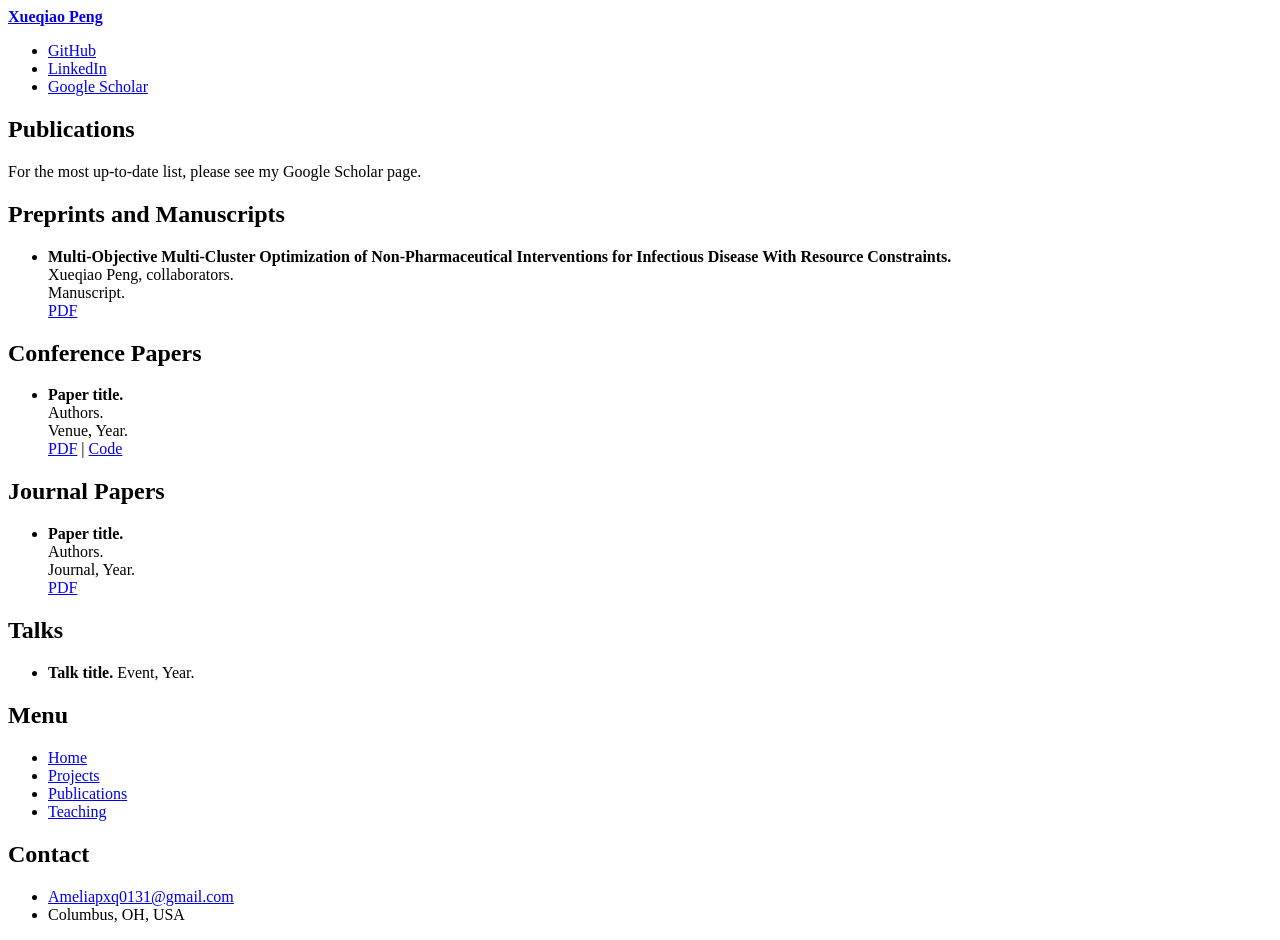
==== publications.html @ 325365a2 "Update and rename MDGAN.html to publications.html" ====
<!DOCTYPE HTML>
<html>
	<head>
		<title>Publications | Xueqiao Peng</title>
		<link rel="icon" href="images/favicon.png" type="image/x-icon">
		<meta charset="utf-8" />
		<meta name="viewport" content="width=device-width, initial-scale=1, user-scalable=no" />
		<link rel="stylesheet" href="assets/css/main.css" />
	</head>

	<body class="is-preload">

		<div id="wrapper">

			<div id="main">
				<div class="inner">

					<header id="header">
						<a href="index.html" class="logo"><strong>Xueqiao Peng</strong></a>
						<ul class="icons">
							<li><a href="#" class="icon brands fa-github"><span class="label">GitHub</span></a></li>
							<li><a href="#" class="icon brands fa-linkedin"><span class="label">LinkedIn</span></a></li>
							<li><a href="#" class="icon solid fa-graduation-cap"><span class="label">Google Scholar</span></a></li>
						</ul>
					</header>

					<section>
						<header class="major">
							<h1>Publications</h1>
						</header>

						<p>
							For the most up-to-date list, please see my Google Scholar page.
						</p>

						<header class="major">
							<h2>Preprints and Manuscripts</h2>
						</header>

						<ul>
							<li>
								<b>Multi-Objective Multi-Cluster Optimization of Non-Pharmaceutical Interventions for Infectious Disease With Resource Constraints.</b><br>
								Xueqiao Peng, collaborators.<br>
								Manuscript.<br>
								<a href="#">PDF</a>
							</li>
						</ul>

						<header class="major">
							<h2>Conference Papers</h2>
						</header>

						<ul>
							<li>
								<b>Paper title.</b><br>
								Authors.<br>
								Venue, Year.<br>
								<a href="#">PDF</a> | <a href="#">Code</a>
							</li>
						</ul>

						<header class="major">
							<h2>Journal Papers</h2>
						</header>

						<ul>
							<li>
								<b>Paper title.</b><br>
								Authors.<br>
								Journal, Year.<br>
								<a href="#">PDF</a>
							</li>
						</ul>

						<header class="major">
							<h2>Talks</h2>
						</header>

						<ul>
							<li>
								<b>Talk title.</b> Event, Year.
							</li>
						</ul>

					</section>

				</div>
			</div>

			<div id="sidebar">
				<div class="inner">

					<nav id="menu">
						<header class="major">
							<h2>Menu</h2>
						</header>
						<ul>
							<li><a href="index.html">Home</a></li>
							<li><a href="projects.html">Projects</a></li>
							<li><a href="publications.html">Publications</a></li>
							<li><a href="teaching.html">Teaching</a></li>
						</ul>
					</nav>

					<section>
						<header class="major">
							<h2>Contact</h2>
						</header>
						<ul class="contact">
							<li class="icon solid fa-envelope">
								<a href="mailto:Ameliapxq0131@gmail.com">Ameliapxq0131@gmail.com</a>
							</li>
							<li class="icon solid fa-home">Columbus, OH, USA</li>
						</ul>
					</section>

					<footer id="footer"></footer>

				</div>
			</div>

		</div>

		<script src="assets/js/jquery.min.js"></script>
		<script src="assets/js/browser.min.js"></script>
		<script src="assets/js/breakpoints.min.js"></script>
		<script src="assets/js/util.js"></script>
		<script src="assets/js/main.js"></script>

	</body>
</html>
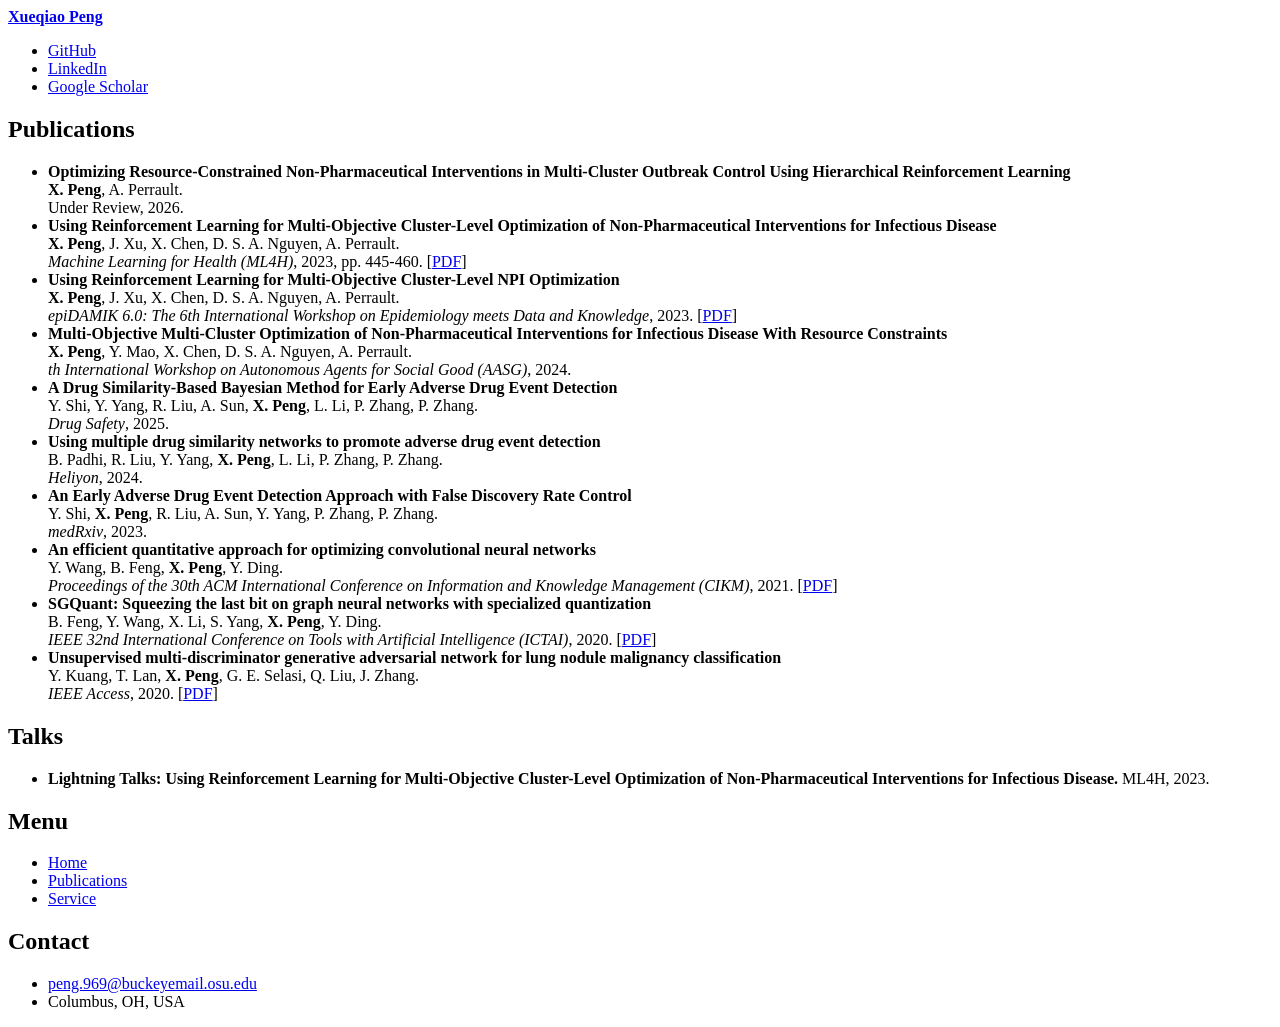
==== commit 11d01bc0: "english name" ====
--- a/publications.html
+++ b/publications.html
@@ -1,7 +1,7 @@
 <!DOCTYPE HTML>
 <html>
 	<head>
-		<title>Publications | Xueqiao Peng</title>
+		<title>Publications | Xueqiao(Amelia) Peng</title>
 		<link rel="icon" href="images/favicon.png" type="image/x-icon">
 		<meta charset="utf-8" />
 		<meta name="viewport" content="width=device-width, initial-scale=1, user-scalable=no" />
@@ -18,9 +18,21 @@
 					<header id="header">
 						<a href="index.html" class="logo"><strong>Xueqiao Peng</strong></a>
 						<ul class="icons">
-							<li><a href="#" class="icon brands fa-github"><span class="label">GitHub</span></a></li>
-							<li><a href="#" class="icon brands fa-linkedin"><span class="label">LinkedIn</span></a></li>
-							<li><a href="#" class="icon solid fa-graduation-cap"><span class="label">Google Scholar</span></a></li>
+							<li>
+								<a href="https://github.com/XueqiaoPeng" target="_blank" rel="noopener noreferrer" class="icon brands fa-github">
+									<span class="label">GitHub</span>
+								</a>
+							</li>
+							<li>
+								<a href="https://www.linkedin.com/in/xueqiao-peng-43959520b/" target="_blank" rel="noopener noreferrer" class="icon brands fa-linkedin">
+									<span class="label">LinkedIn</span>
+								</a>
+							</li>
+							<li>
+								<a href="https://scholar.google.com/citations?user=OROSNfIAAAAJ&hl=en" target="_blank" rel="noopener noreferrer" class="icon solid fa-graduation-cap">
+									<span class="label">Google Scholar</span>
+								</a>
+							</li>
 						</ul>
 					</header>
 
@@ -29,46 +41,78 @@
 							<h1>Publications</h1>
 						</header>
 
-						<p>
-							For the most up-to-date list, please see my Google Scholar page.
-						</p>
-
-						<header class="major">
-							<h2>Preprints and Manuscripts</h2>
-						</header>
-
 						<ul>
 							<li>
-								<b>Multi-Objective Multi-Cluster Optimization of Non-Pharmaceutical Interventions for Infectious Disease With Resource Constraints.</b><br>
-								Xueqiao Peng, collaborators.<br>
-								Manuscript.<br>
-								<a href="#">PDF</a>
+								<b>Optimizing Resource-Constrained Non-Pharmaceutical Interventions in Multi-Cluster Outbreak Control Using Hierarchical Reinforcement Learning</b><br>
+								<b>X. Peng</b>, A. Perrault.<br>
+								Under Review, 2026.<br>
+								<!-- <a href="papers/2026_hierarchical_rl_multicluster_npi.pdf" target="_blank" rel="noopener noreferrer">PDF</a> -->
 							</li>
-						</ul>
 
-						<header class="major">
-							<h2>Conference Papers</h2>
-						</header>
+							
+							<li>
+								<b>Using Reinforcement Learning for Multi-Objective Cluster-Level Optimization of Non-Pharmaceutical Interventions for Infectious Disease</b><br>
+								<b>X. Peng</b>, J. Xu, X. Chen, D. S. A. Nguyen, A. Perrault.<br>
+								<i>Machine Learning for Health (ML4H)</i>, 2023, pp. 445-460.
+								<span> [</span><a href="papers/peng23a.pdf" target="_blank" rel="noopener noreferrer">PDF</a><span>]</span>
+							</li>
 
-						<ul>
 							<li>
-								<b>Paper title.</b><br>
-								Authors.<br>
-								Venue, Year.<br>
-								<a href="#">PDF</a> | <a href="#">Code</a>
+								<b>Using Reinforcement Learning for Multi-Objective Cluster-Level NPI Optimization</b><br>
+								<b>X. Peng</b>, J. Xu, X. Chen, D. S. A. Nguyen, A. Perrault.<br>
+								<i>epiDAMIK 6.0: The 6th International Workshop on Epidemiology meets Data and Knowledge</i>, 2023.
+								<span> [</span><a href="papers/2023_epidamik_rl_npi.pdf" target="_blank" rel="noopener noreferrer">PDF</a><span>]</span>
 							</li>
-						</ul>
 
-						<header class="major">
-							<h2>Journal Papers</h2>
-						</header>
+							<li>
+								<b>Multi-Objective Multi-Cluster Optimization of Non-Pharmaceutical Interventions for Infectious Disease With Resource Constraints</b><br>
+								<b>X. Peng</b>, Y. Mao, X. Chen, D. S. A. Nguyen, A. Perrault.<br>
+								<i>th International Workshop on Autonomous Agents for Social Good (AASG)</i>,  2024.<br>
+								<!-- <a href="papers/preprint_multicluster_npi_resource_constraints.pdf" target="_blank" rel="noopener noreferrer">PDF</a> -->
+							</li>
 
-						<ul>
 							<li>
-								<b>Paper title.</b><br>
-								Authors.<br>
-								Journal, Year.<br>
-								<a href="#">PDF</a>
+								<b>A Drug Similarity-Based Bayesian Method for Early Adverse Drug Event Detection</b><br>
+								Y. Shi, Y. Yang, R. Liu, A. Sun, <b>X. Peng</b>, L. Li, P. Zhang, P. Zhang.<br>
+								<i>Drug Safety</i>, 2025.<br>
+								<!-- <a href="papers/2025_drugsafety_bayesian_drug_similarity.pdf" target="_blank" rel="noopener noreferrer">PDF</a> -->
+							</li>
+
+							<li>
+								<b>Using multiple drug similarity networks to promote adverse drug event detection</b><br>
+								B. Padhi, R. Liu, Y. Yang, <b>X. Peng</b>, L. Li, P. Zhang, P. Zhang.<br>
+								<i>Heliyon</i>, 2024.<br>
+								<!-- <a href="papers/2024_heliyon_drug_similarity_networks.pdf" target="_blank" rel="noopener noreferrer">PDF</a> -->
+							</li>
+
+
+							<li>
+								<b>An Early Adverse Drug Event Detection Approach with False Discovery Rate Control</b><br>
+								Y. Shi, <b>X. Peng</b>, R. Liu, A. Sun, Y. Yang, P. Zhang, P. Zhang.<br>
+								<i>medRxiv</i>, 2023.<br>
+								<!-- <a href="papers/2023_medrxiv_fdr_ade_detection.pdf" target="_blank" rel="noopener noreferrer">PDF</a> -->
+							</li>
+
+
+							<li>
+								<b>An efficient quantitative approach for optimizing convolutional neural networks</b><br>
+								Y. Wang, B. Feng, <b>X. Peng</b>, Y. Ding.<br>
+								<i>Proceedings of the 30th ACM International Conference on Information and Knowledge Management (CIKM)</i>, 2021.
+								<span> [</span><a href="papers/2021_cikm_quantitative_cnn_optimization.pdf" target="_blank" rel="noopener noreferrer">PDF</a><span>]</span>
+							</li>
+
+							<li>
+								<b>SGQuant: Squeezing the last bit on graph neural networks with specialized quantization</b><br>
+								B. Feng, Y. Wang, X. Li, S. Yang, <b>X. Peng</b>, Y. Ding.<br>
+								<i>IEEE 32nd International Conference on Tools with Artificial Intelligence (ICTAI)</i>, 2020.
+								<span> [</span><a href="papers/2020_ictai_sgquant.pdf" target="_blank" rel="noopener noreferrer">PDF</a><span>]</span>
+							</li>
+
+							<li>
+								<b>Unsupervised multi-discriminator generative adversarial network for lung nodule malignancy classification</b><br>
+								Y. Kuang, T. Lan, <b>X. Peng</b>, G. E. Selasi, Q. Liu, J. Zhang.<br>
+								<i>IEEE Access</i>, 2020.
+								<span> [</span><a href="papers/2020_ieeeaccess_mdgan_lung_nodule.pdf" target="_blank" rel="noopener noreferrer">PDF</a><span>]</span>
 							</li>
 						</ul>
 
@@ -77,9 +121,7 @@
 						</header>
 
 						<ul>
-							<li>
-								<b>Talk title.</b> Event, Year.
-							</li>
+							<li><b>Lightning Talks: Using Reinforcement Learning for Multi-Objective Cluster-Level Optimization of Non-Pharmaceutical Interventions for Infectious Disease.</b> ML4H, 2023.</li>
 						</ul>
 
 					</section>
@@ -96,9 +138,8 @@
 						</header>
 						<ul>
 							<li><a href="index.html">Home</a></li>
-							<li><a href="projects.html">Projects</a></li>
 							<li><a href="publications.html">Publications</a></li>
-							<li><a href="teaching.html">Teaching</a></li>
+							<li><a href="service.html">Service</a></li>
 						</ul>
 					</nav>
 
@@ -108,7 +149,7 @@
 						</header>
 						<ul class="contact">
 							<li class="icon solid fa-envelope">
-								<a href="mailto:Ameliapxq0131@gmail.com">Ameliapxq0131@gmail.com</a>
+								<a href="mailto:peng.969@buckeyemail.osu.edu">peng.969@buckeyemail.osu.edu</a>
 							</li>
 							<li class="icon solid fa-home">Columbus, OH, USA</li>
 						</ul>
@@ -128,4 +169,4 @@
 		<script src="assets/js/main.js"></script>
 
 	</body>
-</html>
+</html>
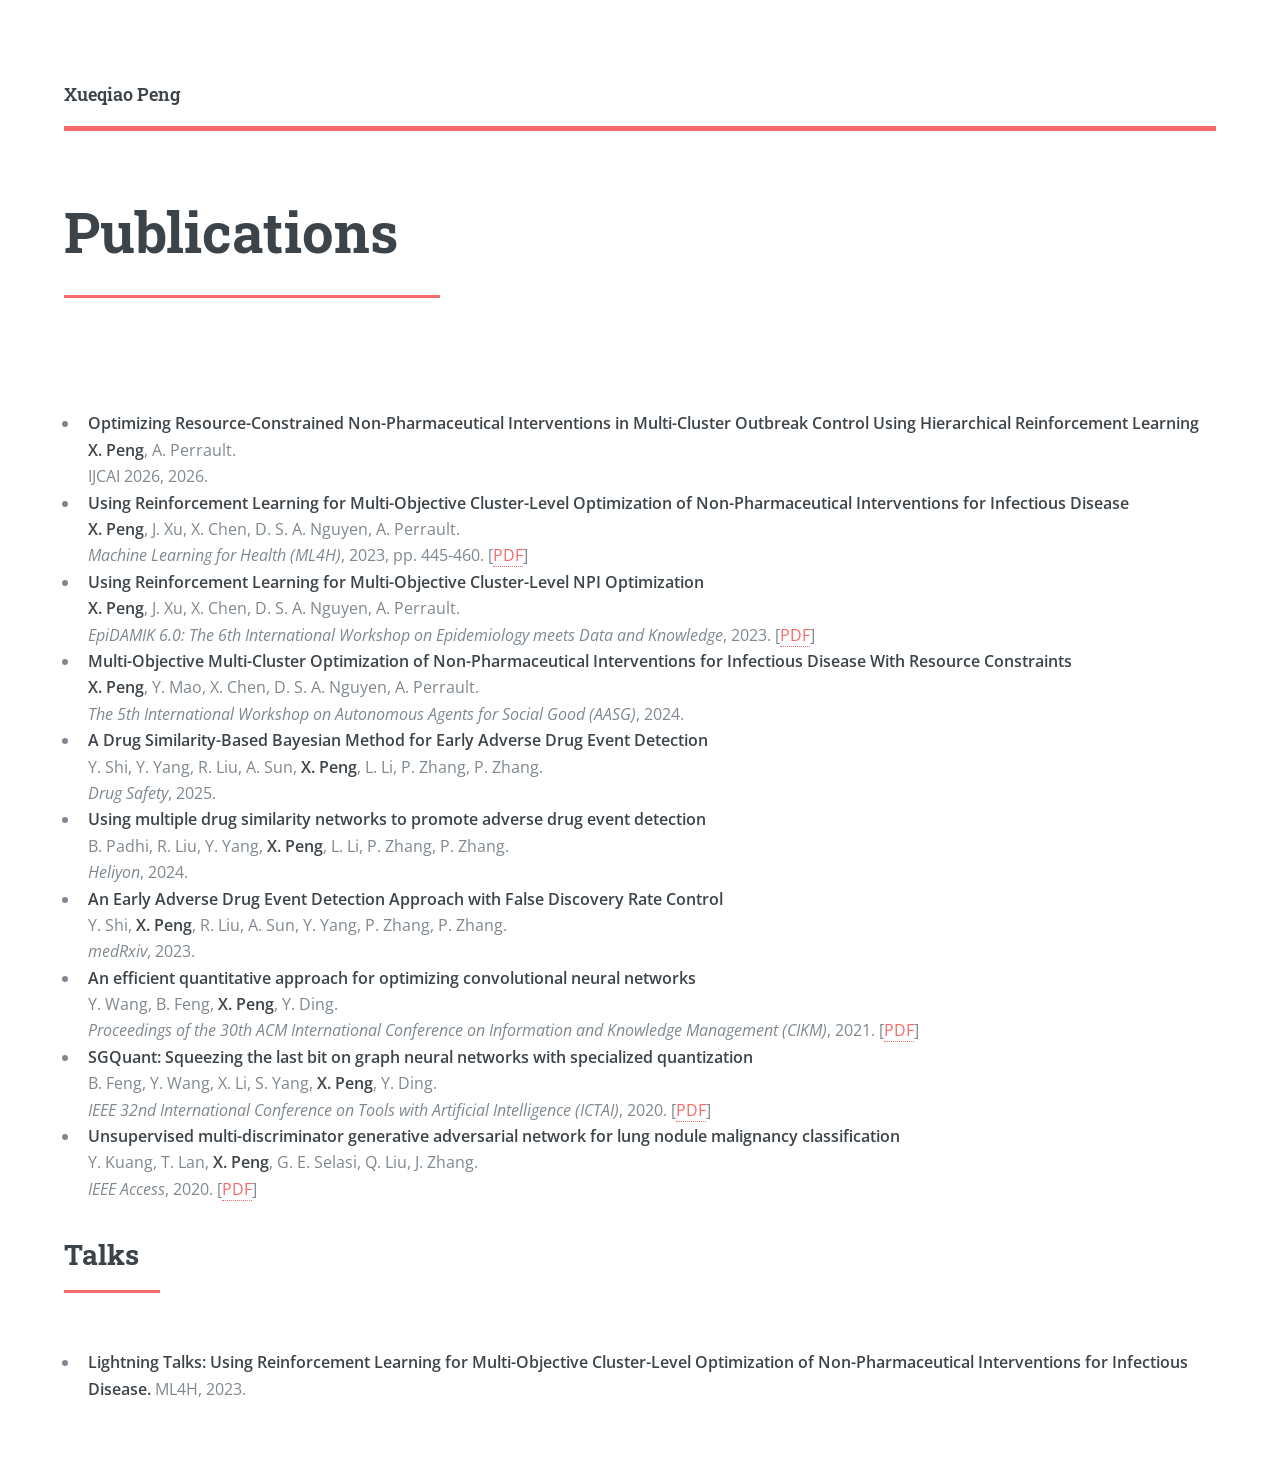
==== commit d2fa9c1a: "update paper" ====
--- a/publications.html
+++ b/publications.html
@@ -45,7 +45,7 @@
 							<li>
 								<b>Optimizing Resource-Constrained Non-Pharmaceutical Interventions in Multi-Cluster Outbreak Control Using Hierarchical Reinforcement Learning</b><br>
 								<b>X. Peng</b>, A. Perrault.<br>
-								Under Review, 2026.<br>
+								IJCAI 2026, 2026.<br>
 								<!-- <a href="papers/2026_hierarchical_rl_multicluster_npi.pdf" target="_blank" rel="noopener noreferrer">PDF</a> -->
 							</li>
 
@@ -60,14 +60,14 @@
 							<li>
 								<b>Using Reinforcement Learning for Multi-Objective Cluster-Level NPI Optimization</b><br>
 								<b>X. Peng</b>, J. Xu, X. Chen, D. S. A. Nguyen, A. Perrault.<br>
-								<i>epiDAMIK 6.0: The 6th International Workshop on Epidemiology meets Data and Knowledge</i>, 2023.
+								<i>EpiDAMIK 6.0: The 6th International Workshop on Epidemiology meets Data and Knowledge</i>, 2023.
 								<span> [</span><a href="papers/2023_epidamik_rl_npi.pdf" target="_blank" rel="noopener noreferrer">PDF</a><span>]</span>
 							</li>
 
 							<li>
 								<b>Multi-Objective Multi-Cluster Optimization of Non-Pharmaceutical Interventions for Infectious Disease With Resource Constraints</b><br>
 								<b>X. Peng</b>, Y. Mao, X. Chen, D. S. A. Nguyen, A. Perrault.<br>
-								<i>th International Workshop on Autonomous Agents for Social Good (AASG)</i>,  2024.<br>
+								<i>The 5th International Workshop on Autonomous Agents for Social Good (AASG)</i>,  2024.<br>
 								<!-- <a href="papers/preprint_multicluster_npi_resource_constraints.pdf" target="_blank" rel="noopener noreferrer">PDF</a> -->
 							</li>
 
--- a/assets/css/main.css
+++ b/assets/css/main.css
@@ -0,0 +1,2341 @@
+@import url(fontawesome-all.min.css);
+@import url("https://fonts.googleapis.com/css?family=Open+Sans:400,600,400italic,600italic|Roboto+Slab:400,700");
+/*
+	Editorial by HTML5 UP
+	html5up.net | @ajlkn
+	Free for personal and commercial use under the CCA 3.0 license (html5up.net/license)
+*/
+html, body, div, span, applet, object,
+iframe, h1, h2, h3, h4, h5, h6, p, blockquote,
+pre, a, abbr, acronym, address, big, cite,
+code, del, dfn, em, img, ins, kbd, q, s, samp,
+small, strike, strong, sub, sup, tt, var, b,
+u, i, center, dl, dt, dd, ol, ul, li, fieldset,
+form, label, legend, table, caption, tbody,
+tfoot, thead, tr, th, td, article, aside,
+canvas, details, embed, figure, figcaption,
+footer, header, hgroup, menu, nav, output, ruby,
+section, summary, time, mark, audio, video {
+  margin: 0;
+  padding: 0;
+  border: 0;
+  font-size: 100%;
+  font: inherit;
+  vertical-align: baseline; }
+
+article, aside, details, figcaption, figure,
+footer, header, hgroup, menu, nav, section {
+  display: block; }
+
+body {
+  line-height: 1; }
+
+ol, ul {
+  list-style: none; }
+
+blockquote, q {
+  quotes: none; }
+  blockquote:before, blockquote:after, q:before, q:after {
+    content: '';
+    content: none; }
+
+table {
+  border-collapse: collapse;
+  border-spacing: 0; }
+
+body {
+  -webkit-text-size-adjust: none; }
+
+mark {
+  background-color: transparent;
+  color: inherit; }
+
+input::-moz-focus-inner {
+  border: 0;
+  padding: 0; }
+
+input, select, textarea {
+  -moz-appearance: none;
+  -webkit-appearance: none;
+  -ms-appearance: none;
+  appearance: none; }
+
+/* Basic */
+@-ms-viewport {
+  width: device-width; }
+
+body {
+  -ms-overflow-style: scrollbar; }
+
+@media screen and (max-width: 480px) {
+  html, body {
+    min-width: 320px; } }
+
+html {
+  box-sizing: border-box; }
+
+*, *:before, *:after {
+  box-sizing: inherit; }
+
+body {
+  background: #ffffff; }
+  body.is-preload *, body.is-preload *:before, body.is-preload *:after, body.is-resizing *, body.is-resizing *:before, body.is-resizing *:after {
+    -moz-animation: none !important;
+    -webkit-animation: none !important;
+    -ms-animation: none !important;
+    animation: none !important;
+    -moz-transition: none !important;
+    -webkit-transition: none !important;
+    -ms-transition: none !important;
+    transition: none !important; }
+
+/* Type */
+body, input, select, textarea {
+  color: #7f888f;
+  font-family: "Open Sans", sans-serif;
+  font-size: 13pt;
+  font-weight: 400;
+  line-height: 1.65; }
+  @media screen and (max-width: 1680px) {
+    body, input, select, textarea {
+      font-size: 11pt; } }
+  @media screen and (max-width: 1280px) {
+    body, input, select, textarea {
+      font-size: 10pt; } }
+  @media screen and (max-width: 360px) {
+    body, input, select, textarea {
+      font-size: 9pt; } }
+
+a {
+  -moz-transition: color 0.2s ease-in-out, border-bottom-color 0.2s ease-in-out;
+  -webkit-transition: color 0.2s ease-in-out, border-bottom-color 0.2s ease-in-out;
+  -ms-transition: color 0.2s ease-in-out, border-bottom-color 0.2s ease-in-out;
+  transition: color 0.2s ease-in-out, border-bottom-color 0.2s ease-in-out;
+  border-bottom: dotted 1px;
+  color: #f56a6a;
+  text-decoration: none; }
+  a:hover {
+    border-bottom-color: #f56a6a;
+    color: #f56a6a !important; }
+    a:hover strong {
+      color: inherit; }
+
+strong, b {
+  color: #3d4449;
+  font-weight: 600; }
+
+em, i {
+  font-style: italic; }
+
+p {
+  margin: 0 0 2em 0; }
+
+h1, h2, h3, h4, h5, h6 {
+  color: #3d4449;
+  font-family: "Roboto Slab", serif;
+  font-weight: 700;
+  line-height: 1.5;
+  margin: 0 0 1em 0; }
+  h1 a, h2 a, h3 a, h4 a, h5 a, h6 a {
+    color: inherit;
+    text-decoration: none;
+    border-bottom: 0; }
+
+h1 {
+  font-size: 4em;
+  margin: 0 0 0.5em 0;
+  line-height: 1.3; }
+
+h2 {
+  font-size: 1.75em; }
+
+h3 {
+  font-size: 1.25em; }
+
+h4 {
+  font-size: 1.1em; }
+
+h5 {
+  font-size: 0.9em; }
+
+h6 {
+  font-size: 0.7em; }
+
+@media screen and (max-width: 1680px) {
+  h1 {
+    font-size: 3.5em; } }
+
+@media screen and (max-width: 980px) {
+  h1 {
+    font-size: 3.25em; } }
+
+@media screen and (max-width: 736px) {
+  h1 {
+    font-size: 2em;
+    line-height: 1.4; }
+  h2 {
+    font-size: 1.5em; } }
+
+sub {
+  font-size: 0.8em;
+  position: relative;
+  top: 0.5em; }
+
+sup {
+  font-size: 0.8em;
+  position: relative;
+  top: -0.5em; }
+
+blockquote {
+  border-left: solid 3px rgba(210, 215, 217, 0.75);
+  font-style: italic;
+  margin: 0 0 2em 0;
+  padding: 0.5em 0 0.5em 2em; }
+
+code {
+  background: rgba(230, 235, 237, 0.25);
+  border-radius: 0.375em;
+  border: solid 1px rgba(210, 215, 217, 0.75);
+  font-family: "Courier New", monospace;
+  font-size: 0.9em;
+  margin: 0 0.25em;
+  padding: 0.25em 0.65em; }
+
+pre {
+  -webkit-overflow-scrolling: touch;
+  font-family: "Courier New", monospace;
+  font-size: 0.9em;
+  margin: 0 0 2em 0; }
+  pre code {
+    display: block;
+    line-height: 1.75;
+    padding: 1em 1.5em;
+    overflow-x: auto; }
+
+hr {
+  border: 0;
+  border-bottom: solid 1px rgba(210, 215, 217, 0.75);
+  margin: 2em 0; }
+  hr.major {
+    margin: 3em 0; }
+
+.align-left {
+  text-align: left; }
+
+.align-center {
+  text-align: center; }
+
+.align-right {
+  text-align: right; }
+
+/* Row */
+.row {
+  display: flex;
+  flex-wrap: wrap;
+  box-sizing: border-box;
+  align-items: stretch; }
+  .row > * {
+    box-sizing: border-box; }
+  .row.gtr-uniform > * > :last-child {
+    margin-bottom: 0; }
+  .row.aln-left {
+    justify-content: flex-start; }
+  .row.aln-center {
+    justify-content: center; }
+  .row.aln-right {
+    justify-content: flex-end; }
+  .row.aln-top {
+    align-items: flex-start; }
+  .row.aln-middle {
+    align-items: center; }
+  .row.aln-bottom {
+    align-items: flex-end; }
+  .row > .imp {
+    order: -1; }
+  .row > .col-1 {
+    width: 8.33333%; }
+  .row > .off-1 {
+    margin-left: 8.33333%; }
+  .row > .col-2 {
+    width: 16.66667%; }
+  .row > .off-2 {
+    margin-left: 16.66667%; }
+  .row > .col-3 {
+    width: 25%; }
+  .row > .off-3 {
+    margin-left: 25%; }
+  .row > .col-4 {
+    width: 33.33333%; }
+  .row > .off-4 {
+    margin-left: 33.33333%; }
+  .row > .col-5 {
+    width: 41.66667%; }
+  .row > .off-5 {
+    margin-left: 41.66667%; }
+  .row > .col-6 {
+    width: 50%; }
+  .row > .off-6 {
+    margin-left: 50%; }
+  .row > .col-7 {
+    width: 58.33333%; }
+  .row > .off-7 {
+    margin-left: 58.33333%; }
+  .row > .col-8 {
+    width: 66.66667%; }
+  .row > .off-8 {
+    margin-left: 66.66667%; }
+  .row > .col-9 {
+    width: 75%; }
+  .row > .off-9 {
+    margin-left: 75%; }
+  .row > .col-10 {
+    width: 83.33333%; }
+  .row > .off-10 {
+    margin-left: 83.33333%; }
+  .row > .col-11 {
+    width: 91.66667%; }
+  .row > .off-11 {
+    margin-left: 91.66667%; }
+  .row > .col-12 {
+    width: 100%; }
+  .row > .off-12 {
+    margin-left: 100%; }
+  .row.gtr-0 {
+    margin-top: 0;
+    margin-left: 0em; }
+    .row.gtr-0 > * {
+      padding: 0 0 0 0em; }
+    .row.gtr-0.gtr-uniform {
+      margin-top: 0em; }
+      .row.gtr-0.gtr-uniform > * {
+        padding-top: 0em; }
+  .row.gtr-25 {
+    margin-top: 0;
+    margin-left: -0.375em; }
+    .row.gtr-25 > * {
+      padding: 0 0 0 0.375em; }
+    .row.gtr-25.gtr-uniform {
+      margin-top: -0.375em; }
+      .row.gtr-25.gtr-uniform > * {
+        padding-top: 0.375em; }
+  .row.gtr-50 {
+    margin-top: 0;
+    margin-left: -0.75em; }
+    .row.gtr-50 > * {
+      padding: 0 0 0 0.75em; }
+    .row.gtr-50.gtr-uniform {
+      margin-top: -0.75em; }
+      .row.gtr-50.gtr-uniform > * {
+        padding-top: 0.75em; }
+  .row {
+    margin-top: 0;
+    margin-left: -1.5em; }
+    .row > * {
+      padding: 0 0 0 1.5em; }
+    .row.gtr-uniform {
+      margin-top: -1.5em; }
+      .row.gtr-uniform > * {
+        padding-top: 1.5em; }
+  .row.gtr-150 {
+    margin-top: 0;
+    margin-left: -2.25em; }
+    .row.gtr-150 > * {
+      padding: 0 0 0 2.25em; }
+    .row.gtr-150.gtr-uniform {
+      margin-top: -2.25em; }
+      .row.gtr-150.gtr-uniform > * {
+        padding-top: 2.25em; }
+  .row.gtr-200 {
+    margin-top: 0;
+    margin-left: -3em; }
+    .row.gtr-200 > * {
+      padding: 0 0 0 3em; }
+    .row.gtr-200.gtr-uniform {
+      margin-top: -3em; }
+      .row.gtr-200.gtr-uniform > * {
+        padding-top: 3em; }
+  @media screen and (max-width: 1680px) {
+    .row {
+      display: flex;
+      flex-wrap: wrap;
+      box-sizing: border-box;
+      align-items: stretch; }
+      .row > * {
+        box-sizing: border-box; }
+      .row.gtr-uniform > * > :last-child {
+        margin-bottom: 0; }
+      .row.aln-left {
+        justify-content: flex-start; }
+      .row.aln-center {
+        justify-content: center; }
+      .row.aln-right {
+        justify-content: flex-end; }
+      .row.aln-top {
+        align-items: flex-start; }
+      .row.aln-middle {
+        align-items: center; }
+      .row.aln-bottom {
+        align-items: flex-end; }
+      .row > .imp-xlarge {
+        order: -1; }
+      .row > .col-1-xlarge {
+        width: 8.33333%; }
+      .row > .off-1-xlarge {
+        margin-left: 8.33333%; }
+      .row > .col-2-xlarge {
+        width: 16.66667%; }
+      .row > .off-2-xlarge {
+        margin-left: 16.66667%; }
+      .row > .col-3-xlarge {
+        width: 25%; }
+      .row > .off-3-xlarge {
+        margin-left: 25%; }
+      .row > .col-4-xlarge {
+        width: 33.33333%; }
+      .row > .off-4-xlarge {
+        margin-left: 33.33333%; }
+      .row > .col-5-xlarge {
+        width: 41.66667%; }
+      .row > .off-5-xlarge {
+        margin-left: 41.66667%; }
+      .row > .col-6-xlarge {
+        width: 50%; }
+      .row > .off-6-xlarge {
+        margin-left: 50%; }
+      .row > .col-7-xlarge {
+        width: 58.33333%; }
+      .row > .off-7-xlarge {
+        margin-left: 58.33333%; }
+      .row > .col-8-xlarge {
+        width: 66.66667%; }
+      .row > .off-8-xlarge {
+        margin-left: 66.66667%; }
+      .row > .col-9-xlarge {
+        width: 75%; }
+      .row > .off-9-xlarge {
+        margin-left: 75%; }
+      .row > .col-10-xlarge {
+        width: 83.33333%; }
+      .row > .off-10-xlarge {
+        margin-left: 83.33333%; }
+      .row > .col-11-xlarge {
+        width: 91.66667%; }
+      .row > .off-11-xlarge {
+        margin-left: 91.66667%; }
+      .row > .col-12-xlarge {
+        width: 100%; }
+      .row > .off-12-xlarge {
+        margin-left: 100%; }
+      .row.gtr-0 {
+        margin-top: 0;
+        margin-left: 0em; }
+        .row.gtr-0 > * {
+          padding: 0 0 0 0em; }
+        .row.gtr-0.gtr-uniform {
+          margin-top: 0em; }
+          .row.gtr-0.gtr-uniform > * {
+            padding-top: 0em; }
+      .row.gtr-25 {
+        margin-top: 0;
+        margin-left: -0.375em; }
+        .row.gtr-25 > * {
+          padding: 0 0 0 0.375em; }
+        .row.gtr-25.gtr-uniform {
+          margin-top: -0.375em; }
+          .row.gtr-25.gtr-uniform > * {
+            padding-top: 0.375em; }
+      .row.gtr-50 {
+        margin-top: 0;
+        margin-left: -0.75em; }
+        .row.gtr-50 > * {
+          padding: 0 0 0 0.75em; }
+        .row.gtr-50.gtr-uniform {
+          margin-top: -0.75em; }
+          .row.gtr-50.gtr-uniform > * {
+            padding-top: 0.75em; }
+      .row {
+        margin-top: 0;
+        margin-left: -1.5em; }
+        .row > * {
+          padding: 0 0 0 1.5em; }
+        .row.gtr-uniform {
+          margin-top: -1.5em; }
+          .row.gtr-uniform > * {
+            padding-top: 1.5em; }
+      .row.gtr-150 {
+        margin-top: 0;
+        margin-left: -2.25em; }
+        .row.gtr-150 > * {
+          padding: 0 0 0 2.25em; }
+        .row.gtr-150.gtr-uniform {
+          margin-top: -2.25em; }
+          .row.gtr-150.gtr-uniform > * {
+            padding-top: 2.25em; }
+      .row.gtr-200 {
+        margin-top: 0;
+        margin-left: -3em; }
+        .row.gtr-200 > * {
+          padding: 0 0 0 3em; }
+        .row.gtr-200.gtr-uniform {
+          margin-top: -3em; }
+          .row.gtr-200.gtr-uniform > * {
+            padding-top: 3em; } }
+  @media screen and (max-width: 1280px) {
+    .row {
+      display: flex;
+      flex-wrap: wrap;
+      box-sizing: border-box;
+      align-items: stretch; }
+      .row > * {
+        box-sizing: border-box; }
+      .row.gtr-uniform > * > :last-child {
+        margin-bottom: 0; }
+      .row.aln-left {
+        justify-content: flex-start; }
+      .row.aln-center {
+        justify-content: center; }
+      .row.aln-right {
+        justify-content: flex-end; }
+      .row.aln-top {
+        align-items: flex-start; }
+      .row.aln-middle {
+        align-items: center; }
+      .row.aln-bottom {
+        align-items: flex-end; }
+      .row > .imp-large {
+        order: -1; }
+      .row > .col-1-large {
+        width: 8.33333%; }
+      .row > .off-1-large {
+        margin-left: 8.33333%; }
+      .row > .col-2-large {
+        width: 16.66667%; }
+      .row > .off-2-large {
+        margin-left: 16.66667%; }
+      .row > .col-3-large {
+        width: 25%; }
+      .row > .off-3-large {
+        margin-left: 25%; }
+      .row > .col-4-large {
+        width: 33.33333%; }
+      .row > .off-4-large {
+        margin-left: 33.33333%; }
+      .row > .col-5-large {
+        width: 41.66667%; }
+      .row > .off-5-large {
+        margin-left: 41.66667%; }
+      .row > .col-6-large {
+        width: 50%; }
+      .row > .off-6-large {
+        margin-left: 50%; }
+      .row > .col-7-large {
+        width: 58.33333%; }
+      .row > .off-7-large {
+        margin-left: 58.33333%; }
+      .row > .col-8-large {
+        width: 66.66667%; }
+      .row > .off-8-large {
+        margin-left: 66.66667%; }
+      .row > .col-9-large {
+        width: 75%; }
+      .row > .off-9-large {
+        margin-left: 75%; }
+      .row > .col-10-large {
+        width: 83.33333%; }
+      .row > .off-10-large {
+        margin-left: 83.33333%; }
+      .row > .col-11-large {
+        width: 91.66667%; }
+      .row > .off-11-large {
+        margin-left: 91.66667%; }
+      .row > .col-12-large {
+        width: 100%; }
+      .row > .off-12-large {
+        margin-left: 100%; }
+      .row.gtr-0 {
+        margin-top: 0;
+        margin-left: 0em; }
+        .row.gtr-0 > * {
+          padding: 0 0 0 0em; }
+        .row.gtr-0.gtr-uniform {
+          margin-top: 0em; }
+          .row.gtr-0.gtr-uniform > * {
+            padding-top: 0em; }
+      .row.gtr-25 {
+        margin-top: 0;
+        margin-left: -0.375em; }
+        .row.gtr-25 > * {
+          padding: 0 0 0 0.375em; }
+        .row.gtr-25.gtr-uniform {
+          margin-top: -0.375em; }
+          .row.gtr-25.gtr-uniform > * {
+            padding-top: 0.375em; }
+      .row.gtr-50 {
+        margin-top: 0;
+        margin-left: -0.75em; }
+        .row.gtr-50 > * {
+          padding: 0 0 0 0.75em; }
+        .row.gtr-50.gtr-uniform {
+          margin-top: -0.75em; }
+          .row.gtr-50.gtr-uniform > * {
+            padding-top: 0.75em; }
+      .row {
+        margin-top: 0;
+        margin-left: -1.5em; }
+        .row > * {
+          padding: 0 0 0 1.5em; }
+        .row.gtr-uniform {
+          margin-top: -1.5em; }
+          .row.gtr-uniform > * {
+            padding-top: 1.5em; }
+      .row.gtr-150 {
+        margin-top: 0;
+        margin-left: -2.25em; }
+        .row.gtr-150 > * {
+          padding: 0 0 0 2.25em; }
+        .row.gtr-150.gtr-uniform {
+          margin-top: -2.25em; }
+          .row.gtr-150.gtr-uniform > * {
+            padding-top: 2.25em; }
+      .row.gtr-200 {
+        margin-top: 0;
+        margin-left: -3em; }
+        .row.gtr-200 > * {
+          padding: 0 0 0 3em; }
+        .row.gtr-200.gtr-uniform {
+          margin-top: -3em; }
+          .row.gtr-200.gtr-uniform > * {
+            padding-top: 3em; } }
+  @media screen and (max-width: 980px) {
+    .row {
+      display: flex;
+      flex-wrap: wrap;
+      box-sizing: border-box;
+      align-items: stretch; }
+      .row > * {
+        box-sizing: border-box; }
+      .row.gtr-uniform > * > :last-child {
+        margin-bottom: 0; }
+      .row.aln-left {
+        justify-content: flex-start; }
+      .row.aln-center {
+        justify-content: center; }
+      .row.aln-right {
+        justify-content: flex-end; }
+      .row.aln-top {
+        align-items: flex-start; }
+      .row.aln-middle {
+        align-items: center; }
+      .row.aln-bottom {
+        align-items: flex-end; }
+      .row > .imp-medium {
+        order: -1; }
+      .row > .col-1-medium {
+        width: 8.33333%; }
+      .row > .off-1-medium {
+        margin-left: 8.33333%; }
+      .row > .col-2-medium {
+        width: 16.66667%; }
+      .row > .off-2-medium {
+        margin-left: 16.66667%; }
+      .row > .col-3-medium {
+        width: 25%; }
+      .row > .off-3-medium {
+        margin-left: 25%; }
+      .row > .col-4-medium {
+        width: 33.33333%; }
+      .row > .off-4-medium {
+        margin-left: 33.33333%; }
+      .row > .col-5-medium {
+        width: 41.66667%; }
+      .row > .off-5-medium {
+        margin-left: 41.66667%; }
+      .row > .col-6-medium {
+        width: 50%; }
+      .row > .off-6-medium {
+        margin-left: 50%; }
+      .row > .col-7-medium {
+        width: 58.33333%; }
+      .row > .off-7-medium {
+        margin-left: 58.33333%; }
+      .row > .col-8-medium {
+        width: 66.66667%; }
+      .row > .off-8-medium {
+        margin-left: 66.66667%; }
+      .row > .col-9-medium {
+        width: 75%; }
+      .row > .off-9-medium {
+        margin-left: 75%; }
+      .row > .col-10-medium {
+        width: 83.33333%; }
+      .row > .off-10-medium {
+        margin-left: 83.33333%; }
+      .row > .col-11-medium {
+        width: 91.66667%; }
+      .row > .off-11-medium {
+        margin-left: 91.66667%; }
+      .row > .col-12-medium {
+        width: 100%; }
+      .row > .off-12-medium {
+        margin-left: 100%; }
+      .row.gtr-0 {
+        margin-top: 0;
+        margin-left: 0em; }
+        .row.gtr-0 > * {
+          padding: 0 0 0 0em; }
+        .row.gtr-0.gtr-uniform {
+          margin-top: 0em; }
+          .row.gtr-0.gtr-uniform > * {
+            padding-top: 0em; }
+      .row.gtr-25 {
+        margin-top: 0;
+        margin-left: -0.375em; }
+        .row.gtr-25 > * {
+          padding: 0 0 0 0.375em; }
+        .row.gtr-25.gtr-uniform {
+          margin-top: -0.375em; }
+          .row.gtr-25.gtr-uniform > * {
+            padding-top: 0.375em; }
+      .row.gtr-50 {
+        margin-top: 0;
+        margin-left: -0.75em; }
+        .row.gtr-50 > * {
+          padding: 0 0 0 0.75em; }
+        .row.gtr-50.gtr-uniform {
+          margin-top: -0.75em; }
+          .row.gtr-50.gtr-uniform > * {
+            padding-top: 0.75em; }
+      .row {
+        margin-top: 0;
+        margin-left: -1.5em; }
+        .row > * {
+          padding: 0 0 0 1.5em; }
+        .row.gtr-uniform {
+          margin-top: -1.5em; }
+          .row.gtr-uniform > * {
+            padding-top: 1.5em; }
+      .row.gtr-150 {
+        margin-top: 0;
+        margin-left: -2.25em; }
+        .row.gtr-150 > * {
+          padding: 0 0 0 2.25em; }
+        .row.gtr-150.gtr-uniform {
+          margin-top: -2.25em; }
+          .row.gtr-150.gtr-uniform > * {
+            padding-top: 2.25em; }
+      .row.gtr-200 {
+        margin-top: 0;
+        margin-left: -3em; }
+        .row.gtr-200 > * {
+          padding: 0 0 0 3em; }
+        .row.gtr-200.gtr-uniform {
+          margin-top: -3em; }
+          .row.gtr-200.gtr-uniform > * {
+            padding-top: 3em; } }
+  @media screen and (max-width: 736px) {
+    .row {
+      display: flex;
+      flex-wrap: wrap;
+      box-sizing: border-box;
+      align-items: stretch; }
+      .row > * {
+        box-sizing: border-box; }
+      .row.gtr-uniform > * > :last-child {
+        margin-bottom: 0; }
+      .row.aln-left {
+        justify-content: flex-start; }
+      .row.aln-center {
+        justify-content: center; }
+      .row.aln-right {
+        justify-content: flex-end; }
+      .row.aln-top {
+        align-items: flex-start; }
+      .row.aln-middle {
+        align-items: center; }
+      .row.aln-bottom {
+        align-items: flex-end; }
+      .row > .imp-small {
+        order: -1; }
+      .row > .col-1-small {
+        width: 8.33333%; }
+      .row > .off-1-small {
+        margin-left: 8.33333%; }
+      .row > .col-2-small {
+        width: 16.66667%; }
+      .row > .off-2-small {
+        margin-left: 16.66667%; }
+      .row > .col-3-small {
+        width: 25%; }
+      .row > .off-3-small {
+        margin-left: 25%; }
+      .row > .col-4-small {
+        width: 33.33333%; }
+      .row > .off-4-small {
+        margin-left: 33.33333%; }
+      .row > .col-5-small {
+        width: 41.66667%; }
+      .row > .off-5-small {
+        margin-left: 41.66667%; }
+      .row > .col-6-small {
+        width: 50%; }
+      .row > .off-6-small {
+        margin-left: 50%; }
+      .row > .col-7-small {
+        width: 58.33333%; }
+      .row > .off-7-small {
+        margin-left: 58.33333%; }
+      .row > .col-8-small {
+        width: 66.66667%; }
+      .row > .off-8-small {
+        margin-left: 66.66667%; }
+      .row > .col-9-small {
+        width: 75%; }
+      .row > .off-9-small {
+        margin-left: 75%; }
+      .row > .col-10-small {
+        width: 83.33333%; }
+      .row > .off-10-small {
+        margin-left: 83.33333%; }
+      .row > .col-11-small {
+        width: 91.66667%; }
+      .row > .off-11-small {
+        margin-left: 91.66667%; }
+      .row > .col-12-small {
+        width: 100%; }
+      .row > .off-12-small {
+        margin-left: 100%; }
+      .row.gtr-0 {
+        margin-top: 0;
+        margin-left: 0em; }
+        .row.gtr-0 > * {
+          padding: 0 0 0 0em; }
+        .row.gtr-0.gtr-uniform {
+          margin-top: 0em; }
+          .row.gtr-0.gtr-uniform > * {
+            padding-top: 0em; }
+      .row.gtr-25 {
+        margin-top: 0;
+        margin-left: -0.375em; }
+        .row.gtr-25 > * {
+          padding: 0 0 0 0.375em; }
+        .row.gtr-25.gtr-uniform {
+          margin-top: -0.375em; }
+          .row.gtr-25.gtr-uniform > * {
+            padding-top: 0.375em; }
+      .row.gtr-50 {
+        margin-top: 0;
+        margin-left: -0.75em; }
+        .row.gtr-50 > * {
+          padding: 0 0 0 0.75em; }
+        .row.gtr-50.gtr-uniform {
+          margin-top: -0.75em; }
+          .row.gtr-50.gtr-uniform > * {
+            padding-top: 0.75em; }
+      .row {
+        margin-top: 0;
+        margin-left: -1.5em; }
+        .row > * {
+          padding: 0 0 0 1.5em; }
+        .row.gtr-uniform {
+          margin-top: -1.5em; }
+          .row.gtr-uniform > * {
+            padding-top: 1.5em; }
+      .row.gtr-150 {
+        margin-top: 0;
+        margin-left: -2.25em; }
+        .row.gtr-150 > * {
+          padding: 0 0 0 2.25em; }
+        .row.gtr-150.gtr-uniform {
+          margin-top: -2.25em; }
+          .row.gtr-150.gtr-uniform > * {
+            padding-top: 2.25em; }
+      .row.gtr-200 {
+        margin-top: 0;
+        margin-left: -3em; }
+        .row.gtr-200 > * {
+          padding: 0 0 0 3em; }
+        .row.gtr-200.gtr-uniform {
+          margin-top: -3em; }
+          .row.gtr-200.gtr-uniform > * {
+            padding-top: 3em; } }
+  @media screen and (max-width: 480px) {
+    .row {
+      display: flex;
+      flex-wrap: wrap;
+      box-sizing: border-box;
+      align-items: stretch; }
+      .row > * {
+        box-sizing: border-box; }
+      .row.gtr-uniform > * > :last-child {
+        margin-bottom: 0; }
+      .row.aln-left {
+        justify-content: flex-start; }
+      .row.aln-center {
+        justify-content: center; }
+      .row.aln-right {
+        justify-content: flex-end; }
+      .row.aln-top {
+        align-items: flex-start; }
+      .row.aln-middle {
+        align-items: center; }
+      .row.aln-bottom {
+        align-items: flex-end; }
+      .row > .imp-xsmall {
+        order: -1; }
+      .row > .col-1-xsmall {
+        width: 8.33333%; }
+      .row > .off-1-xsmall {
+        margin-left: 8.33333%; }
+      .row > .col-2-xsmall {
+        width: 16.66667%; }
+      .row > .off-2-xsmall {
+        margin-left: 16.66667%; }
+      .row > .col-3-xsmall {
+        width: 25%; }
+      .row > .off-3-xsmall {
+        margin-left: 25%; }
+      .row > .col-4-xsmall {
+        width: 33.33333%; }
+      .row > .off-4-xsmall {
+        margin-left: 33.33333%; }
+      .row > .col-5-xsmall {
+        width: 41.66667%; }
+      .row > .off-5-xsmall {
+        margin-left: 41.66667%; }
+      .row > .col-6-xsmall {
+        width: 50%; }
+      .row > .off-6-xsmall {
+        margin-left: 50%; }
+      .row > .col-7-xsmall {
+        width: 58.33333%; }
+      .row > .off-7-xsmall {
+        margin-left: 58.33333%; }
+      .row > .col-8-xsmall {
+        width: 66.66667%; }
+      .row > .off-8-xsmall {
+        margin-left: 66.66667%; }
+      .row > .col-9-xsmall {
+        width: 75%; }
+      .row > .off-9-xsmall {
+        margin-left: 75%; }
+      .row > .col-10-xsmall {
+        width: 83.33333%; }
+      .row > .off-10-xsmall {
+        margin-left: 83.33333%; }
+      .row > .col-11-xsmall {
+        width: 91.66667%; }
+      .row > .off-11-xsmall {
+        margin-left: 91.66667%; }
+      .row > .col-12-xsmall {
+        width: 100%; }
+      .row > .off-12-xsmall {
+        margin-left: 100%; }
+      .row.gtr-0 {
+        margin-top: 0;
+        margin-left: 0em; }
+        .row.gtr-0 > * {
+          padding: 0 0 0 0em; }
+        .row.gtr-0.gtr-uniform {
+          margin-top: 0em; }
+          .row.gtr-0.gtr-uniform > * {
+            padding-top: 0em; }
+      .row.gtr-25 {
+        margin-top: 0;
+        margin-left: -0.375em; }
+        .row.gtr-25 > * {
+          padding: 0 0 0 0.375em; }
+        .row.gtr-25.gtr-uniform {
+          margin-top: -0.375em; }
+          .row.gtr-25.gtr-uniform > * {
+            padding-top: 0.375em; }
+      .row.gtr-50 {
+        margin-top: 0;
+        margin-left: -0.75em; }
+        .row.gtr-50 > * {
+          padding: 0 0 0 0.75em; }
+        .row.gtr-50.gtr-uniform {
+          margin-top: -0.75em; }
+          .row.gtr-50.gtr-uniform > * {
+            padding-top: 0.75em; }
+      .row {
+        margin-top: 0;
+        margin-left: -1.5em; }
+        .row > * {
+          padding: 0 0 0 1.5em; }
+        .row.gtr-uniform {
+          margin-top: -1.5em; }
+          .row.gtr-uniform > * {
+            padding-top: 1.5em; }
+      .row.gtr-150 {
+        margin-top: 0;
+        margin-left: -2.25em; }
+        .row.gtr-150 > * {
+          padding: 0 0 0 2.25em; }
+        .row.gtr-150.gtr-uniform {
+          margin-top: -2.25em; }
+          .row.gtr-150.gtr-uniform > * {
+            padding-top: 2.25em; }
+      .row.gtr-200 {
+        margin-top: 0;
+        margin-left: -3em; }
+        .row.gtr-200 > * {
+          padding: 0 0 0 3em; }
+        .row.gtr-200.gtr-uniform {
+          margin-top: -3em; }
+          .row.gtr-200.gtr-uniform > * {
+            padding-top: 3em; } }
+
+/* Section/Article */
+section.special, article.special {
+  text-align: center; }
+
+header p {
+  font-family: "Roboto Slab", serif;
+  font-size: 1em;
+  font-weight: 400;
+  letter-spacing: 0.075em;
+  margin-top: -0.5em;
+  text-transform: uppercase; }
+
+header.major > :last-child {
+  border-bottom: solid 3px #f56a6a;
+  display: inline-block;
+  margin: 0 0 2em 0;
+  padding: 0 0.75em 0.5em 0; }
+
+header.main > :last-child {
+  margin: 0 0 1em 0; }
+
+/* Form */
+form {
+  margin: 0 0 2em 0; }
+
+label {
+  color: #3d4449;
+  display: block;
+  font-size: 0.9em;
+  font-weight: 600;
+  margin: 0 0 1em 0; }
+
+input[type="text"],
+input[type="password"],
+input[type="email"],
+input[type="tel"],
+input[type="search"],
+input[type="url"],
+select,
+textarea {
+  -moz-appearance: none;
+  -webkit-appearance: none;
+  -ms-appearance: none;
+  appearance: none;
+  background: #ffffff;
+  border-radius: 0.375em;
+  border: none;
+  border: solid 1px rgba(210, 215, 217, 0.75);
+  color: inherit;
+  display: block;
+  outline: 0;
+  padding: 0 1em;
+  text-decoration: none;
+  width: 100%; }
+  input[type="text"]:invalid,
+  input[type="password"]:invalid,
+  input[type="email"]:invalid,
+  input[type="tel"]:invalid,
+  input[type="search"]:invalid,
+  input[type="url"]:invalid,
+  select:invalid,
+  textarea:invalid {
+    box-shadow: none; }
+  input[type="text"]:focus,
+  input[type="password"]:focus,
+  input[type="email"]:focus,
+  input[type="tel"]:focus,
+  input[type="search"]:focus,
+  input[type="url"]:focus,
+  select:focus,
+  textarea:focus {
+    border-color: #f56a6a;
+    box-shadow: 0 0 0 1px #f56a6a; }
+
+select {
+  background-image: url("data:image/svg+xml;charset=utf8,%3Csvg xmlns='http://www.w3.org/2000/svg' width='40' height='40' preserveAspectRatio='none' viewBox='0 0 40 40'%3E%3Cpath d='M9.4,12.3l10.4,10.4l10.4-10.4c0.2-0.2,0.5-0.4,0.9-0.4c0.3,0,0.6,0.1,0.9,0.4l3.3,3.3c0.2,0.2,0.4,0.5,0.4,0.9 c0,0.4-0.1,0.6-0.4,0.9L20.7,31.9c-0.2,0.2-0.5,0.4-0.9,0.4c-0.3,0-0.6-0.1-0.9-0.4L4.3,17.3c-0.2-0.2-0.4-0.5-0.4-0.9 c0-0.4,0.1-0.6,0.4-0.9l3.3-3.3c0.2-0.2,0.5-0.4,0.9-0.4S9.1,12.1,9.4,12.3z' fill='rgba(210, 215, 217, 0.75)' /%3E%3C/svg%3E");
+  background-size: 1.25em;
+  background-repeat: no-repeat;
+  background-position: calc(100% - 1em) center;
+  height: 2.75em;
+  padding-right: 2.75em;
+  text-overflow: ellipsis; }
+  select option {
+    color: #3d4449;
+    background: #ffffff; }
+  select:focus::-ms-value {
+    background-color: transparent; }
+  select::-ms-expand {
+    display: none; }
+
+input[type="text"],
+input[type="password"],
+input[type="email"],
+input[type="tel"],
+input[type="search"],
+input[type="url"],
+select {
+  height: 2.75em; }
+
+textarea {
+  padding: 0.75em 1em; }
+
+input[type="checkbox"],
+input[type="radio"] {
+  -moz-appearance: none;
+  -webkit-appearance: none;
+  -ms-appearance: none;
+  appearance: none;
+  display: block;
+  float: left;
+  margin-right: -2em;
+  opacity: 0;
+  width: 1em;
+  z-index: -1; }
+  input[type="checkbox"] + label,
+  input[type="radio"] + label {
+    text-decoration: none;
+    color: #7f888f;
+    cursor: pointer;
+    display: inline-block;
+    font-size: 1em;
+    font-weight: 400;
+    padding-left: 2.4em;
+    padding-right: 0.75em;
+    position: relative; }
+    input[type="checkbox"] + label:before,
+    input[type="radio"] + label:before {
+      -moz-osx-font-smoothing: grayscale;
+      -webkit-font-smoothing: antialiased;
+      display: inline-block;
+      font-style: normal;
+      font-variant: normal;
+      text-rendering: auto;
+      line-height: 1;
+      text-transform: none !important;
+      font-family: 'Font Awesome 5 Free';
+      font-weight: 900; }
+    input[type="checkbox"] + label:before,
+    input[type="radio"] + label:before {
+      background: #ffffff;
+      border-radius: 0.375em;
+      border: solid 1px rgba(210, 215, 217, 0.75);
+      content: '';
+      display: inline-block;
+      font-size: 0.8em;
+      height: 2.0625em;
+      left: 0;
+      line-height: 2.0625em;
+      position: absolute;
+      text-align: center;
+      top: 0;
+      width: 2.0625em; }
+  input[type="checkbox"]:checked + label:before,
+  input[type="radio"]:checked + label:before {
+    background: #3d4449;
+    border-color: #3d4449;
+    color: #ffffff;
+    content: '\f00c'; }
+  input[type="checkbox"]:focus + label:before,
+  input[type="radio"]:focus + label:before {
+    border-color: #f56a6a;
+    box-shadow: 0 0 0 1px #f56a6a; }
+
+input[type="checkbox"] + label:before {
+  border-radius: 0.375em; }
+
+input[type="radio"] + label:before {
+  border-radius: 100%; }
+
+::-webkit-input-placeholder {
+  color: #9fa3a6 !important;
+  opacity: 1.0; }
+
+:-moz-placeholder {
+  color: #9fa3a6 !important;
+  opacity: 1.0; }
+
+::-moz-placeholder {
+  color: #9fa3a6 !important;
+  opacity: 1.0; }
+
+:-ms-input-placeholder {
+  color: #9fa3a6 !important;
+  opacity: 1.0; }
+
+/* Box */
+.box {
+  border-radius: 0.375em;
+  border: solid 1px rgba(210, 215, 217, 0.75);
+  margin-bottom: 2em;
+  padding: 1.5em; }
+  .box > :last-child,
+  .box > :last-child > :last-child,
+  .box > :last-child > :last-child > :last-child {
+    margin-bottom: 0; }
+  .box.alt {
+    border: 0;
+    border-radius: 0;
+    padding: 0; }
+
+/* Icon */
+.icon {
+  text-decoration: none;
+  border-bottom: none;
+  position: relative; }
+  .icon:before {
+    -moz-osx-font-smoothing: grayscale;
+    -webkit-font-smoothing: antialiased;
+    display: inline-block;
+    font-style: normal;
+    font-variant: normal;
+    text-rendering: auto;
+    line-height: 1;
+    text-transform: none !important;
+    font-family: 'Font Awesome 5 Free';
+    font-weight: 400; }
+  .icon > .label {
+    display: none; }
+  .icon:before {
+    line-height: inherit; }
+  .icon.solid:before {
+    font-weight: 900; }
+  .icon.brands:before {
+    font-family: 'Font Awesome 5 Brands'; }
+
+/* Image */
+.image {
+  border-radius: 0.375em;
+  border: 0;
+  display: inline-block;
+  position: relative; }
+  .image img {
+    border-radius: 0.375em;
+    display: block; }
+  .image.left, .image.right {
+    max-width: 40%; }
+    .image.left img, .image.right img {
+      width: 100%; }
+  .image.left {
+    float: left;
+    padding: 0 1.5em 1em 0;
+    top: 0.25em; }
+  .image.right {
+    float: right;
+    padding: 0 0 1em 1.5em;
+    top: 0.25em; }
+  .image.fit {
+    display: block;
+    margin: 0 0 2em 0;
+    width: 100%; }
+    .image.fit img {
+      width: 100%; }
+  .image.main {
+    display: block;
+    margin: 0 0 3em 0;
+    width: 100%; }
+    .image.main img {
+      width: 100%; }
+
+a.image {
+  overflow: hidden; }
+  a.image img {
+    -moz-transition: -moz-transform 0.2s ease;
+    -webkit-transition: -webkit-transform 0.2s ease;
+    -ms-transition: -ms-transform 0.2s ease;
+    transition: transform 0.2s ease; }
+  a.image:hover img {
+    -moz-transform: scale(1.075);
+    -webkit-transform: scale(1.075);
+    -ms-transform: scale(1.075);
+    transform: scale(1.075); }
+
+/* List */
+ol {
+  list-style: decimal;
+  margin: 0 0 2em 0;
+  padding-left: 1.25em; }
+  ol li {
+    padding-left: 0.25em; }
+
+ul {
+  list-style: disc;
+  margin: 0 0 2em 0;
+  padding-left: 1em; }
+  ul li {
+    padding-left: 0.5em; }
+  ul.alt {
+    list-style: none;
+    padding-left: 0; }
+    ul.alt li {
+      border-top: solid 1px rgba(210, 215, 217, 0.75);
+      padding: 0.5em 0; }
+      ul.alt li:first-child {
+        border-top: 0;
+        padding-top: 0; }
+
+dl {
+  margin: 0 0 2em 0; }
+  dl dt {
+    display: block;
+    font-weight: 600;
+    margin: 0 0 1em 0; }
+  dl dd {
+    margin-left: 2em; }
+
+/* Actions */
+ul.actions {
+  display: -moz-flex;
+  display: -webkit-flex;
+  display: -ms-flex;
+  display: flex;
+  cursor: default;
+  list-style: none;
+  margin-left: -1em;
+  padding-left: 0; }
+  ul.actions li {
+    padding: 0 0 0 1em;
+    vertical-align: middle; }
+  ul.actions.special {
+    -moz-justify-content: center;
+    -webkit-justify-content: center;
+    -ms-justify-content: center;
+    justify-content: center;
+    width: 100%;
+    margin-left: 0; }
+    ul.actions.special li:first-child {
+      padding-left: 0; }
+  ul.actions.stacked {
+    -moz-flex-direction: column;
+    -webkit-flex-direction: column;
+    -ms-flex-direction: column;
+    flex-direction: column;
+    margin-left: 0; }
+    ul.actions.stacked li {
+      padding: 1.3em 0 0 0; }
+      ul.actions.stacked li:first-child {
+        padding-top: 0; }
+  ul.actions.fit {
+    width: calc(100% + 1em); }
+    ul.actions.fit li {
+      -moz-flex-grow: 1;
+      -webkit-flex-grow: 1;
+      -ms-flex-grow: 1;
+      flex-grow: 1;
+      -moz-flex-shrink: 1;
+      -webkit-flex-shrink: 1;
+      -ms-flex-shrink: 1;
+      flex-shrink: 1;
+      width: 100%; }
+      ul.actions.fit li > * {
+        width: 100%; }
+    ul.actions.fit.stacked {
+      width: 100%; }
+
+/* Icons */
+ul.icons {
+  cursor: default;
+  list-style: none;
+  padding-left: 0; }
+  ul.icons li {
+    display: inline-block;
+    padding: 0 1em 0 0; }
+    ul.icons li:last-child {
+      padding-right: 0; }
+    ul.icons li .icon {
+      color: inherit; }
+      ul.icons li .icon:before {
+        font-size: 1.25em; }
+
+/* Contact */
+ul.contact {
+  list-style: none;
+  padding: 0; }
+  ul.contact li {
+    text-decoration: none;
+    border-top: solid 1px rgba(210, 215, 217, 0.75);
+    margin: 1.5em 0 0 0;
+    padding: 1.5em 0 0 3em;
+    position: relative; }
+    ul.contact li:before {
+      -moz-osx-font-smoothing: grayscale;
+      -webkit-font-smoothing: antialiased;
+      display: inline-block;
+      font-style: normal;
+      font-variant: normal;
+      text-rendering: auto;
+      line-height: 1;
+      text-transform: none !important;
+      font-family: 'Font Awesome 5 Free';
+      font-weight: 400; }
+    ul.contact li:before {
+      color: #f56a6a;
+      display: inline-block;
+      font-size: 1.5em;
+      height: 1.125em;
+      left: 0;
+      line-height: 1.125em;
+      position: absolute;
+      text-align: center;
+      top: 1em;
+      width: 1.5em; }
+    ul.contact li:first-child {
+      border-top: 0;
+      margin-top: 0;
+      padding-top: 0; }
+      ul.contact li:first-child:before {
+        top: 0; }
+    ul.contact li a {
+      color: inherit; }
+
+/* Pagination */
+ul.pagination {
+  cursor: default;
+  list-style: none;
+  padding-left: 0; }
+  ul.pagination li {
+    display: inline-block;
+    padding-left: 0;
+    vertical-align: middle; }
+    ul.pagination li > .page {
+      -moz-transition: background-color 0.2s ease-in-out, color 0.2s ease-in-out;
+      -webkit-transition: background-color 0.2s ease-in-out, color 0.2s ease-in-out;
+      -ms-transition: background-color 0.2s ease-in-out, color 0.2s ease-in-out;
+      transition: background-color 0.2s ease-in-out, color 0.2s ease-in-out;
+      border-bottom: 0;
+      border-radius: 0.375em;
+      display: inline-block;
+      font-size: 0.8em;
+      font-weight: 600;
+      height: 2em;
+      line-height: 2em;
+      margin: 0 0.125em;
+      min-width: 2em;
+      padding: 0 0.5em;
+      text-align: center; }
+      ul.pagination li > .page.active {
+        background-color: #f56a6a;
+        color: #ffffff !important; }
+        ul.pagination li > .page.active:hover {
+          background-color: #f67878; }
+        ul.pagination li > .page.active:active {
+          background-color: #f45c5c; }
+    ul.pagination li:first-child {
+      padding-right: 0.75em; }
+    ul.pagination li:last-child {
+      padding-left: 0.75em; }
+  @media screen and (max-width: 480px) {
+    ul.pagination li:nth-child(n+2):nth-last-child(n+2) {
+      display: none; }
+    ul.pagination li:first-child {
+      padding-right: 0; } }
+
+/* Table */
+.table-wrapper {
+  -webkit-overflow-scrolling: touch;
+  overflow-x: auto; }
+
+table {
+  margin: 0 0 2em 0;
+  width: 100%; }
+  table tbody tr {
+    border: solid 1px rgba(210, 215, 217, 0.75);
+    border-left: 0;
+    border-right: 0; }
+    table tbody tr:nth-child(2n + 1) {
+      background-color: rgba(230, 235, 237, 0.25); }
+  table td {
+    padding: 0.75em 0.75em; }
+  table th {
+    color: #3d4449;
+    font-size: 0.9em;
+    font-weight: 600;
+    padding: 0 0.75em 0.75em 0.75em;
+    text-align: left; }
+  table thead {
+    border-bottom: solid 2px rgba(210, 215, 217, 0.75); }
+  table tfoot {
+    border-top: solid 2px rgba(210, 215, 217, 0.75); }
+  table.alt {
+    border-collapse: separate; }
+    table.alt tbody tr td {
+      border: solid 1px rgba(210, 215, 217, 0.75);
+      border-left-width: 0;
+      border-top-width: 0; }
+      table.alt tbody tr td:first-child {
+        border-left-width: 1px; }
+    table.alt tbody tr:first-child td {
+      border-top-width: 1px; }
+    table.alt thead {
+      border-bottom: 0; }
+    table.alt tfoot {
+      border-top: 0; }
+
+/* Button */
+input[type="submit"],
+input[type="reset"],
+input[type="button"],
+button,
+.button {
+  -moz-appearance: none;
+  -webkit-appearance: none;
+  -ms-appearance: none;
+  appearance: none;
+  -moz-transition: background-color 0.2s ease-in-out, color 0.2s ease-in-out;
+  -webkit-transition: background-color 0.2s ease-in-out, color 0.2s ease-in-out;
+  -ms-transition: background-color 0.2s ease-in-out, color 0.2s ease-in-out;
+  transition: background-color 0.2s ease-in-out, color 0.2s ease-in-out;
+  background-color: transparent;
+  border-radius: 0.375em;
+  border: 0;
+  box-shadow: inset 0 0 0 2px #f56a6a;
+  color: #f56a6a !important;
+  cursor: pointer;
+  display: inline-block;
+  font-family: "Roboto Slab", serif;
+  font-size: 0.8em;
+  font-weight: 700;
+  height: 3.5em;
+  letter-spacing: 0.075em;
+  line-height: 3.5em;
+  padding: 0 2.25em;
+  text-align: center;
+  text-decoration: none;
+  text-transform: uppercase;
+  white-space: nowrap; }
+  input[type="submit"]:hover,
+  input[type="reset"]:hover,
+  input[type="button"]:hover,
+  button:hover,
+  .button:hover {
+    background-color: rgba(245, 106, 106, 0.05); }
+  input[type="submit"]:active,
+  input[type="reset"]:active,
+  input[type="button"]:active,
+  button:active,
+  .button:active {
+    background-color: rgba(245, 106, 106, 0.15); }
+  input[type="submit"].icon:before,
+  input[type="reset"].icon:before,
+  input[type="button"].icon:before,
+  button.icon:before,
+  .button.icon:before {
+    margin-right: 0.5em; }
+  input[type="submit"].fit,
+  input[type="reset"].fit,
+  input[type="button"].fit,
+  button.fit,
+  .button.fit {
+    width: 100%; }
+  input[type="submit"].small,
+  input[type="reset"].small,
+  input[type="button"].small,
+  button.small,
+  .button.small {
+    font-size: 0.6em; }
+  input[type="submit"].large,
+  input[type="reset"].large,
+  input[type="button"].large,
+  button.large,
+  .button.large {
+    font-size: 1em;
+    height: 3.65em;
+    line-height: 3.65em; }
+  input[type="submit"].primary,
+  input[type="reset"].primary,
+  input[type="button"].primary,
+  button.primary,
+  .button.primary {
+    background-color: #f56a6a;
+    box-shadow: none;
+    color: #ffffff !important; }
+    input[type="submit"].primary:hover,
+    input[type="reset"].primary:hover,
+    input[type="button"].primary:hover,
+    button.primary:hover,
+    .button.primary:hover {
+      background-color: #f67878; }
+    input[type="submit"].primary:active,
+    input[type="reset"].primary:active,
+    input[type="button"].primary:active,
+    button.primary:active,
+    .button.primary:active {
+      background-color: #f45c5c; }
+  input[type="submit"].disabled, input[type="submit"]:disabled,
+  input[type="reset"].disabled,
+  input[type="reset"]:disabled,
+  input[type="button"].disabled,
+  input[type="button"]:disabled,
+  button.disabled,
+  button:disabled,
+  .button.disabled,
+  .button:disabled {
+    pointer-events: none;
+    opacity: 0.25; }
+
+/* Mini Posts */
+.mini-posts article {
+  border-top: solid 1px rgba(210, 215, 217, 0.75);
+  margin-top: 2em;
+  padding-top: 2em; }
+  .mini-posts article .image {
+    display: block;
+    margin: 0 0 1.5em 0; }
+    .mini-posts article .image img {
+      display: block;
+      width: 100%; }
+  .mini-posts article:first-child {
+    border-top: 0;
+    margin-top: 0;
+    padding-top: 0; }
+
+/* Features */
+.features {
+  display: -moz-flex;
+  display: -webkit-flex;
+  display: -ms-flex;
+  display: flex;
+  -moz-flex-wrap: wrap;
+  -webkit-flex-wrap: wrap;
+  -ms-flex-wrap: wrap;
+  flex-wrap: wrap;
+  margin: 0 0 2em -3em;
+  width: calc(100% + 3em); }
+  .features article {
+    -moz-align-items: center;
+    -webkit-align-items: center;
+    -ms-align-items: center;
+    align-items: center;
+    display: -moz-flex;
+    display: -webkit-flex;
+    display: -ms-flex;
+    display: flex;
+    margin: 0 0 3em 3em;
+    position: relative;
+    width: calc(50% - 3em); }
+    .features article:nth-child(2n - 1) {
+      margin-right: 1.5em; }
+    .features article:nth-child(2n) {
+      margin-left: 1.5em; }
+    .features article:nth-last-child(1), .features article:nth-last-child(2) {
+      margin-bottom: 0; }
+    .features article .icon {
+      -moz-flex-grow: 0;
+      -webkit-flex-grow: 0;
+      -ms-flex-grow: 0;
+      flex-grow: 0;
+      -moz-flex-shrink: 0;
+      -webkit-flex-shrink: 0;
+      -ms-flex-shrink: 0;
+      flex-shrink: 0;
+      display: block;
+      height: 10em;
+      line-height: 10em;
+      margin: 0 2em 0 0;
+      text-align: center;
+      width: 10em; }
+      .features article .icon:before {
+        color: #f56a6a;
+        font-size: 2.75rem;
+        position: relative;
+        top: 0.05em; }
+      .features article .icon:after {
+        -moz-transform: rotate(45deg);
+        -webkit-transform: rotate(45deg);
+        -ms-transform: rotate(45deg);
+        transform: rotate(45deg);
+        border-radius: 0.25rem;
+        border: solid 2px rgba(210, 215, 217, 0.75);
+        content: '';
+        display: block;
+        height: 7em;
+        left: 50%;
+        margin: -3.5em 0 0 -3.5em;
+        position: absolute;
+        top: 50%;
+        width: 7em; }
+    .features article .content {
+      -moz-flex-grow: 1;
+      -webkit-flex-grow: 1;
+      -ms-flex-grow: 1;
+      flex-grow: 1;
+      -moz-flex-shrink: 1;
+      -webkit-flex-shrink: 1;
+      -ms-flex-shrink: 1;
+      flex-shrink: 1;
+      width: 100%; }
+      .features article .content > :last-child {
+        margin-bottom: 0; }
+  @media screen and (max-width: 980px) {
+    .features {
+      margin: 0 0 2em 0;
+      width: 100%; }
+      .features article {
+        margin: 0 0 3em 0;
+        width: 100%; }
+        .features article:nth-child(2n - 1) {
+          margin-right: 0; }
+        .features article:nth-child(2n) {
+          margin-left: 0; }
+        .features article:nth-last-child(1), .features article:nth-last-child(2) {
+          margin-bottom: 3em; }
+        .features article:last-child {
+          margin-bottom: 0; }
+        .features article .icon {
+          height: 8em;
+          line-height: 8em;
+          width: 8em; }
+          .features article .icon:before {
+            font-size: 2.25rem; }
+          .features article .icon:after {
+            height: 6em;
+            margin: -3em 0 0 -3em;
+            width: 6em; } }
+  @media screen and (max-width: 480px) {
+    .features article {
+      -moz-flex-direction: column;
+      -webkit-flex-direction: column;
+      -ms-flex-direction: column;
+      flex-direction: column;
+      -moz-align-items: -moz-flex-start;
+      -webkit-align-items: -webkit-flex-start;
+      -ms-align-items: -ms-flex-start;
+      align-items: flex-start; }
+      .features article .icon {
+        height: 6em;
+        line-height: 6em;
+        margin: 0 0 1.5em 0;
+        width: 6em; }
+        .features article .icon:before {
+          font-size: 1.5rem; }
+        .features article .icon:after {
+          height: 4em;
+          margin: -2em 0 0 -2em;
+          width: 4em; } }
+  @media screen and (max-width: 480px) {
+    .features article .icon:before {
+      font-size: 1.25rem; } }
+
+/* Posts */
+.posts {
+  display: -moz-flex;
+  display: -webkit-flex;
+  display: -ms-flex;
+  display: flex;
+  -moz-flex-wrap: wrap;
+  -webkit-flex-wrap: wrap;
+  -ms-flex-wrap: wrap;
+  flex-wrap: wrap;
+  margin: 0 0 2em -6em;
+  width: calc(100% + 6em); }
+  .posts article {
+    -moz-flex-grow: 0;
+    -webkit-flex-grow: 0;
+    -ms-flex-grow: 0;
+    flex-grow: 0;
+    -moz-flex-shrink: 1;
+    -webkit-flex-shrink: 1;
+    -ms-flex-shrink: 1;
+    flex-shrink: 1;
+    margin: 0 0 6em 6em;
+    position: relative;
+    width: calc(33.33333% - 6em); }
+    .posts article:before {
+      background: rgba(210, 215, 217, 0.75);
+      content: '';
+      display: block;
+      height: calc(100% + 6em);
+      left: -3em;
+      position: absolute;
+      top: 0;
+      width: 1px; }
+    .posts article:after {
+      background: rgba(210, 215, 217, 0.75);
+      bottom: -3em;
+      content: '';
+      display: block;
+      height: 1px;
+      position: absolute;
+      right: 0;
+      width: calc(100% + 6em); }
+    .posts article > :last-child {
+      margin-bottom: 0; }
+    .posts article .image {
+      display: block;
+      margin: 0 0 2em 0; }
+      .posts article .image img {
+        display: block;
+        width: 100%; }
+  @media screen and (min-width: 1681px) {
+    .posts article:nth-child(3n + 1):before {
+      display: none; }
+    .posts article:nth-child(3n + 1):after {
+      width: 100%; }
+    .posts article:nth-last-child(1), .posts article:nth-last-child(2), .posts article:nth-last-child(3) {
+      margin-bottom: 0; }
+      .posts article:nth-last-child(1):before, .posts article:nth-last-child(2):before, .posts article:nth-last-child(3):before {
+        height: 100%; }
+      .posts article:nth-last-child(1):after, .posts article:nth-last-child(2):after, .posts article:nth-last-child(3):after {
+        display: none; } }
+  @media screen and (max-width: 1680px) {
+    .posts article {
+      width: calc(50% - 6em); }
+      .posts article:nth-last-child(3) {
+        margin-bottom: 6em; } }
+  @media screen and (min-width: 481px) and (max-width: 1680px) {
+    .posts article:nth-child(2n + 1):before {
+      display: none; }
+    .posts article:nth-child(2n + 1):after {
+      width: 100%; }
+    .posts article:nth-last-child(1), .posts article:nth-last-child(2) {
+      margin-bottom: 0; }
+      .posts article:nth-last-child(1):before, .posts article:nth-last-child(2):before {
+        height: 100%; }
+      .posts article:nth-last-child(1):after, .posts article:nth-last-child(2):after {
+        display: none; } }
+  @media screen and (max-width: 736px) {
+    .posts {
+      margin: 0 0 2em -4.5em;
+      width: calc(100% + 4.5em); }
+      .posts article {
+        margin: 0 0 4.5em 4.5em;
+        width: calc(50% - 4.5em); }
+        .posts article:before {
+          height: calc(100% + 4.5em);
+          left: -2.25em; }
+        .posts article:after {
+          bottom: -2.25em;
+          width: calc(100% + 4.5em); }
+        .posts article:nth-last-child(3) {
+          margin-bottom: 4.5em; } }
+  @media screen and (max-width: 480px) {
+    .posts {
+      margin: 0 0 2em 0;
+      width: 100%; }
+      .posts article {
+        margin: 0 0 4.5em 0;
+        width: 100%; }
+        .posts article:before {
+          display: none; }
+        .posts article:after {
+          width: 100%; }
+        .posts article:last-child {
+          margin-bottom: 0; }
+          .posts article:last-child:after {
+            display: none; } }
+
+/* Wrapper */
+#wrapper {
+  display: -moz-flex;
+  display: -webkit-flex;
+  display: -ms-flex;
+  display: flex;
+  -moz-flex-direction: row-reverse;
+  -webkit-flex-direction: row-reverse;
+  -ms-flex-direction: row-reverse;
+  flex-direction: row-reverse;
+  min-height: 100vh; }
+
+/* Main */
+#main {
+  -moz-flex-grow: 1;
+  -webkit-flex-grow: 1;
+  -ms-flex-grow: 1;
+  flex-grow: 1;
+  -moz-flex-shrink: 1;
+  -webkit-flex-shrink: 1;
+  -ms-flex-shrink: 1;
+  flex-shrink: 1;
+  width: 100%; }
+  #main > .inner {
+    padding: 0 6em 0.1em 6em ;
+    margin: 0 auto;
+    max-width: 110em; }
+    #main > .inner > section {
+      padding: 6em 0 4em 0 ;
+      border-top: solid 2px rgba(210, 215, 217, 0.75); }
+      #main > .inner > section:first-of-type {
+        border-top: 0 !important; }
+  @media screen and (max-width: 1680px) {
+    #main > .inner {
+      padding: 0 5em 0.1em 5em ; }
+      #main > .inner > section {
+        padding: 5em 0 3em 0 ; } }
+  @media screen and (max-width: 1280px) {
+    #main > .inner {
+      padding: 0 4em 0.1em 4em ; }
+      #main > .inner > section {
+        padding: 4em 0 2em 0 ; } }
+  @media screen and (max-width: 736px) {
+    #main > .inner {
+      padding: 0 2em 0.1em 2em ; }
+      #main > .inner > section {
+        padding: 3em 0 1em 0 ; } }
+
+/* Sidebar */
+#search form {
+  text-decoration: none;
+  position: relative; }
+  #search form:before {
+    -moz-osx-font-smoothing: grayscale;
+    -webkit-font-smoothing: antialiased;
+    display: inline-block;
+    font-style: normal;
+    font-variant: normal;
+    text-rendering: auto;
+    line-height: 1;
+    text-transform: none !important;
+    font-family: 'Font Awesome 5 Free';
+    font-weight: 900; }
+  #search form:before {
+    -moz-transform: scaleX(-1);
+    -webkit-transform: scaleX(-1);
+    -ms-transform: scaleX(-1);
+    transform: scaleX(-1);
+    color: #7f888f;
+    content: '\f002';
+    cursor: default;
+    display: block;
+    font-size: 1.5em;
+    height: 2em;
+    line-height: 2em;
+    opacity: 0.325;
+    position: absolute;
+    right: 0;
+    text-align: center;
+    top: 0;
+    width: 2em; }
+  #search form input[type="text"] {
+    padding-right: 2.75em; }
+
+#sidebar {
+  -moz-flex-grow: 0;
+  -webkit-flex-grow: 0;
+  -ms-flex-grow: 0;
+  flex-grow: 0;
+  -moz-flex-shrink: 0;
+  -webkit-flex-shrink: 0;
+  -ms-flex-shrink: 0;
+  flex-shrink: 0;
+  -moz-transition: margin-left 0.5s ease, box-shadow 0.5s ease;
+  -webkit-transition: margin-left 0.5s ease, box-shadow 0.5s ease;
+  -ms-transition: margin-left 0.5s ease, box-shadow 0.5s ease;
+  transition: margin-left 0.5s ease, box-shadow 0.5s ease;
+  background-color: #f5f6f7;
+  font-size: 0.9em;
+  position: relative;
+  width: 26em; }
+  #sidebar h2 {
+    font-size: 1.38889em; }
+  #sidebar > .inner {
+    padding: 2.22222em 2.22222em 2.44444em 2.22222em ;
+    position: relative;
+    width: 26em; }
+    #sidebar > .inner > * {
+      border-bottom: solid 2px rgba(210, 215, 217, 0.75);
+      margin: 0 0 3.5em 0;
+      padding: 0 0 3.5em 0; }
+      #sidebar > .inner > * > :last-child {
+        margin-bottom: 0; }
+      #sidebar > .inner > *:last-child {
+        border-bottom: 0;
+        margin-bottom: 0;
+        padding-bottom: 0; }
+    #sidebar > .inner > .alt {
+      background-color: #eff1f2;
+      border-bottom: 0;
+      margin: -2.22222em 0 4.44444em -2.22222em;
+      padding: 2.22222em;
+      width: calc(100% + 4.44444em); }
+  #sidebar .toggle {
+    text-decoration: none;
+    -moz-transition: left 0.5s ease;
+    -webkit-transition: left 0.5s ease;
+    -ms-transition: left 0.5s ease;
+    transition: left 0.5s ease;
+    -webkit-tap-highlight-color: rgba(255, 255, 255, 0);
+    border: 0;
+    display: block;
+    height: 7.5em;
+    left: 26em;
+    line-height: 7.5em;
+    outline: 0;
+    overflow: hidden;
+    position: absolute;
+    text-align: center;
+    text-indent: -15em;
+    white-space: nowrap;
+    top: 0;
+    width: 6em;
+    z-index: 10000; }
+    #sidebar .toggle:before {
+      -moz-osx-font-smoothing: grayscale;
+      -webkit-font-smoothing: antialiased;
+      display: inline-block;
+      font-style: normal;
+      font-variant: normal;
+      text-rendering: auto;
+      line-height: 1;
+      text-transform: none !important;
+      font-family: 'Font Awesome 5 Free';
+      font-weight: 900; }
+    #sidebar .toggle:before {
+      content: '\f0c9';
+      font-size: 2rem;
+      height: inherit;
+      left: 0;
+      line-height: inherit;
+      position: absolute;
+      text-indent: 0;
+      top: 0;
+      width: inherit; }
+  #sidebar.inactive {
+    margin-left: -26em; }
+  @media screen and (max-width: 1680px) {
+    #sidebar {
+      width: 24em; }
+      #sidebar > .inner {
+        padding: 1.66667em 1.66667em 1.33333em 1.66667em ;
+        width: 24em; }
+        #sidebar > .inner > .alt {
+          margin: -1.66667em 0 3.33333em -1.66667em;
+          padding: 1.66667em;
+          width: calc(100% + 3.33333em); }
+      #sidebar .toggle {
+        height: 6.25em;
+        left: 24em;
+        line-height: 6.25em;
+        text-indent: 5em;
+        width: 5em; }
+        #sidebar .toggle:before {
+          font-size: 1.5rem; }
+      #sidebar.inactive {
+        margin-left: -24em; } }
+  @media screen and (max-width: 1280px) {
+    #sidebar {
+      box-shadow: 0 0 5em 0 rgba(0, 0, 0, 0.175);
+      height: 100%;
+      left: 0;
+      position: fixed;
+      top: 0;
+      z-index: 10000; }
+      #sidebar.inactive {
+        box-shadow: none; }
+      #sidebar > .inner {
+        -webkit-overflow-scrolling: touch;
+        height: 100%;
+        left: 0;
+        overflow-x: hidden;
+        overflow-y: auto;
+        position: absolute;
+        top: 0; }
+        #sidebar > .inner:after {
+          content: '';
+          display: block;
+          height: 4em;
+          width: 100%; }
+      #sidebar .toggle {
+        text-indent: 6em;
+        width: 6em; }
+        #sidebar .toggle:before {
+          font-size: 1.5rem;
+          margin-left: -0.4375em; }
+      body.is-preload #sidebar {
+        display: none; } }
+  @media screen and (max-width: 736px) {
+    #sidebar .toggle {
+      text-indent: 7.25em;
+      width: 7.25em; }
+      #sidebar .toggle:before {
+        color: #7f888f;
+        margin-left: -0.0625em;
+        margin-top: -0.25em;
+        font-size: 1.1rem;
+        z-index: 1; }
+      #sidebar .toggle:after {
+        background: rgba(222, 225, 226, 0.75);
+        border-radius: 0.375em;
+        content: '';
+        height: 3.5em;
+        left: 1em;
+        position: absolute;
+        top: 1em;
+        width: 5em; } }
+
+/* Header */
+#header {
+  display: -moz-flex;
+  display: -webkit-flex;
+  display: -ms-flex;
+  display: flex;
+  border-bottom: solid 5px #f56a6a;
+  padding: 6em 0 1em 0;
+  position: relative; }
+  #header > * {
+    -moz-flex: 1;
+    -webkit-flex: 1;
+    -ms-flex: 1;
+    flex: 1;
+    margin-bottom: 0; }
+  #header .logo {
+    border-bottom: 0;
+    color: inherit;
+    font-family: "Roboto Slab", serif;
+    font-size: 1.125em; }
+  #header .icons {
+    text-align: right; }
+  @media screen and (max-width: 1680px) {
+    #header {
+      padding-top: 5em; } }
+  @media screen and (max-width: 736px) {
+    #header {
+      padding-top: 6.5em; }
+      #header .logo {
+        font-size: 1.25em;
+        margin: 0; }
+      #header .icons {
+        height: 5em;
+        line-height: 5em;
+        position: absolute;
+        right: -0.5em;
+        top: 0; } }
+
+/* Banner */
+#banner {
+  padding: 6em 0 4em 0 ;
+  display: -moz-flex;
+  display: -webkit-flex;
+  display: -ms-flex;
+  display: flex; }
+  #banner h1 {
+    margin-top: -0.125em; }
+  #banner .content {
+    -moz-flex-grow: 1;
+    -webkit-flex-grow: 1;
+    -ms-flex-grow: 1;
+    flex-grow: 1;
+    -moz-flex-shrink: 1;
+    -webkit-flex-shrink: 1;
+    -ms-flex-shrink: 1;
+    flex-shrink: 1;
+    width: 50%; }
+  #banner .image {
+    -moz-flex-grow: 0;
+    -webkit-flex-grow: 0;
+    -ms-flex-grow: 0;
+    flex-grow: 0;
+    -moz-flex-shrink: 0;
+    -webkit-flex-shrink: 0;
+    -ms-flex-shrink: 0;
+    flex-shrink: 0;
+    display: block;
+    margin: 0 0 2em 4em;
+    width: 50%; }
+    #banner .image img {
+      height: 100%;
+      -moz-object-fit: cover;
+      -webkit-object-fit: cover;
+      -ms-object-fit: cover;
+      object-fit: cover;
+      -moz-object-position: center;
+      -webkit-object-position: center;
+      -ms-object-position: center;
+      object-position: center;
+      width: 100%; }
+  @media screen and (orientation: portrait) {
+    #banner {
+      -moz-flex-direction: column-reverse;
+      -webkit-flex-direction: column-reverse;
+      -ms-flex-direction: column-reverse;
+      flex-direction: column-reverse; }
+      #banner h1 br {
+        display: none; }
+      #banner .content {
+        -moz-flex-grow: 0;
+        -webkit-flex-grow: 0;
+        -ms-flex-grow: 0;
+        flex-grow: 0;
+        -moz-flex-shrink: 0;
+        -webkit-flex-shrink: 0;
+        -ms-flex-shrink: 0;
+        flex-shrink: 0;
+        width: 100%; }
+      #banner .image {
+        -moz-flex-grow: 0;
+        -webkit-flex-grow: 0;
+        -ms-flex-grow: 0;
+        flex-grow: 0;
+        -moz-flex-shrink: 0;
+        -webkit-flex-shrink: 0;
+        -ms-flex-shrink: 0;
+        flex-shrink: 0;
+        margin: 0 0 4em 0;
+        height: 25em;
+        max-height: 50vh;
+        min-height: 18em;
+        width: 100%; } }
+  @media screen and (orientation: portrait) and (max-width: 480px) {
+    #banner .image {
+      max-height: 35vh; } }
+
+/* Footer */
+#footer .copyright {
+  color: #9fa3a6;
+  font-size: 0.9em; }
+  #footer .copyright a {
+    color: inherit; }
+
+/* Menu */
+#menu ul {
+  -moz-user-select: none;
+  -webkit-user-select: none;
+  -ms-user-select: none;
+  user-select: none;
+  color: #3d4449;
+  font-family: "Roboto Slab", serif;
+  font-weight: 400;
+  letter-spacing: 0.075em;
+  list-style: none;
+  margin-bottom: 0;
+  padding: 0;
+  text-transform: uppercase; }
+  #menu ul a, #menu ul span {
+    border-bottom: 0;
+    color: inherit;
+    cursor: pointer;
+    display: block;
+    font-size: 0.9em;
+    padding: 0.625em 0; }
+    #menu ul a:hover, #menu ul span:hover {
+      color: #f56a6a; }
+    #menu ul a.opener, #menu ul span.opener {
+      -moz-transition: color 0.2s ease-in-out;
+      -webkit-transition: color 0.2s ease-in-out;
+      -ms-transition: color 0.2s ease-in-out;
+      transition: color 0.2s ease-in-out;
+      text-decoration: none;
+      -webkit-tap-highlight-color: rgba(255, 255, 255, 0);
+      position: relative; }
+      #menu ul a.opener:before, #menu ul span.opener:before {
+        -moz-osx-font-smoothing: grayscale;
+        -webkit-font-smoothing: antialiased;
+        display: inline-block;
+        font-style: normal;
+        font-variant: normal;
+        text-rendering: auto;
+        line-height: 1;
+        text-transform: none !important;
+        font-family: 'Font Awesome 5 Free';
+        font-weight: 900; }
+      #menu ul a.opener:before, #menu ul span.opener:before {
+        -moz-transition: color 0.2s ease-in-out, -moz-transform 0.2s ease-in-out;
+        -webkit-transition: color 0.2s ease-in-out, -webkit-transform 0.2s ease-in-out;
+        -ms-transition: color 0.2s ease-in-out, -ms-transform 0.2s ease-in-out;
+        transition: color 0.2s ease-in-out, transform 0.2s ease-in-out;
+        color: #9fa3a6;
+        content: '\f078';
+        position: absolute;
+        right: 0; }
+      #menu ul a.opener:hover:before, #menu ul span.opener:hover:before {
+        color: #f56a6a; }
+      #menu ul a.opener.active + ul, #menu ul span.opener.active + ul {
+        display: block; }
+      #menu ul a.opener.active:before, #menu ul span.opener.active:before {
+        -moz-transform: rotate(-180deg);
+        -webkit-transform: rotate(-180deg);
+        -ms-transform: rotate(-180deg);
+        transform: rotate(-180deg); }
+
+#menu > ul > li {
+  border-top: solid 1px rgba(210, 215, 217, 0.75);
+  margin: 0.5em 0 0 0;
+  padding: 0.5em 0 0 0; }
+  #menu > ul > li > ul {
+    color: #9fa3a6;
+    display: none;
+    margin: 0.5em 0 1.5em 0;
+    padding-left: 1em; }
+    #menu > ul > li > ul a, #menu > ul > li > ul span {
+      font-size: 0.8em; }
+    #menu > ul > li > ul > li {
+      margin: 0.125em 0 0 0;
+      padding: 0.125em 0 0 0; }
+  #menu > ul > li:first-child {
+    border-top: 0;
+    margin-top: 0;
+    padding-top: 0; }
+/* ===== Home banner profile photo fix ===== */
+#banner {
+  align-items: center;
+}
+
+#banner .content {
+  width: 60%;
+}
+
+#banner .profile-photo {
+  width: 40%;
+  margin: 0 0 2em 3em;
+  display: flex;
+  justify-content: center;
+  align-items: center;
+}
+
+#banner .profile-photo img {
+  width: 100%;
+  max-width: 320px;
+  height: auto;
+  max-height: 420px;
+  object-fit: cover;
+  object-position: center;
+  border-radius: 12px;
+  display: block;
+}
+
+/* make overall page feel slightly less oversized */
+body, input, select, textarea {
+  font-size: 12pt;
+}
+
+#main > .inner {
+  max-width: 90em;
+}
+
+/* tablet */
+@media screen and (max-width: 980px) {
+  #banner .content {
+    width: 100%;
+  }
+
+  #banner .profile-photo {
+    width: 100%;
+    margin: 0 0 2em 0;
+  }
+
+  #banner .profile-photo img {
+    max-width: 260px;
+    max-height: none;
+  }
+}
+
+/* phone */
+@media screen and (max-width: 736px) {
+  body, input, select, textarea {
+    font-size: 10pt;
+  }
+
+  #main > .inner {
+    padding: 0 1.5em 0.1em 1.5em;
+  }
+
+  #banner .profile-photo img {
+    max-width: 220px;
+  }
+}
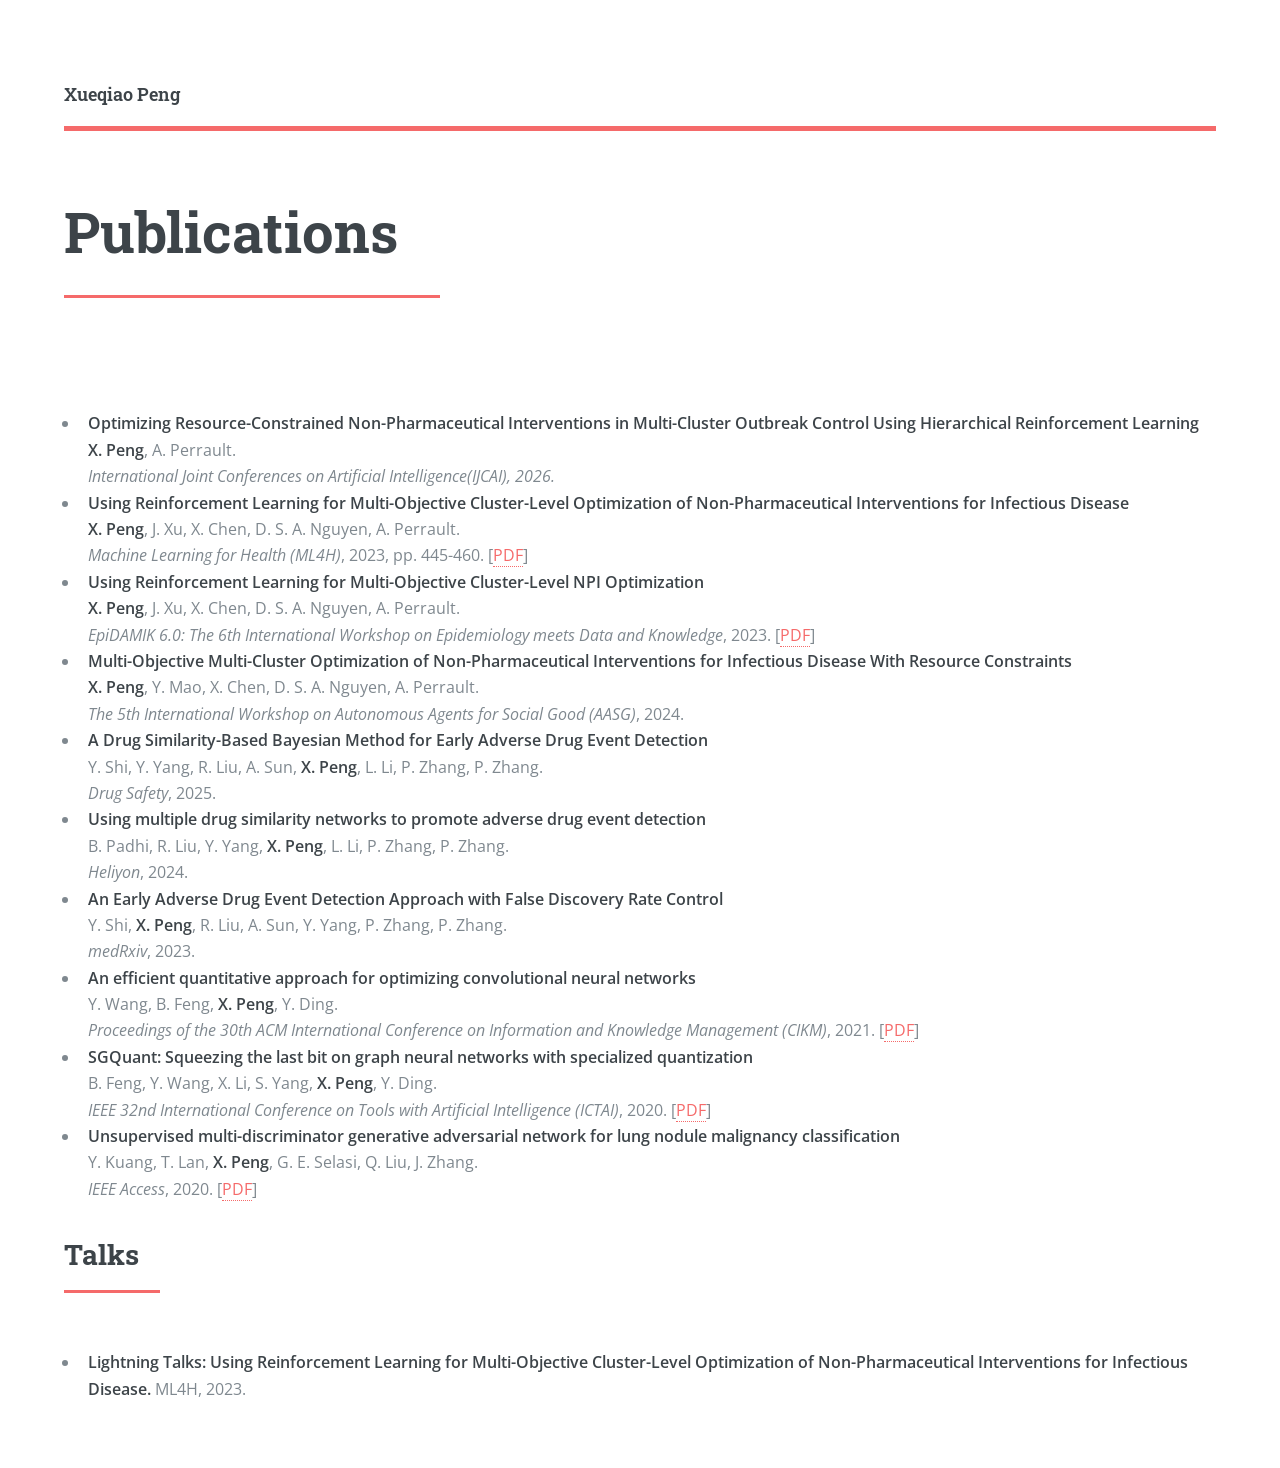
==== commit 2225fe7f: "Fix HTML formatting and update publication details" ====
--- a/publications.html
+++ b/publications.html
@@ -45,7 +45,7 @@
 							<li>
 								<b>Optimizing Resource-Constrained Non-Pharmaceutical Interventions in Multi-Cluster Outbreak Control Using Hierarchical Reinforcement Learning</b><br>
 								<b>X. Peng</b>, A. Perrault.<br>
-								IJCAI 2026, 2026.<br>
+								<i>International Joint Conferences on Artificial Intelligence(IJCAI), 2026.</i><br>
 								<!-- <a href="papers/2026_hierarchical_rl_multicluster_npi.pdf" target="_blank" rel="noopener noreferrer">PDF</a> -->
 							</li>
 
@@ -169,4 +169,4 @@
 		<script src="assets/js/main.js"></script>
 
 	</body>
-</html>+</html>
